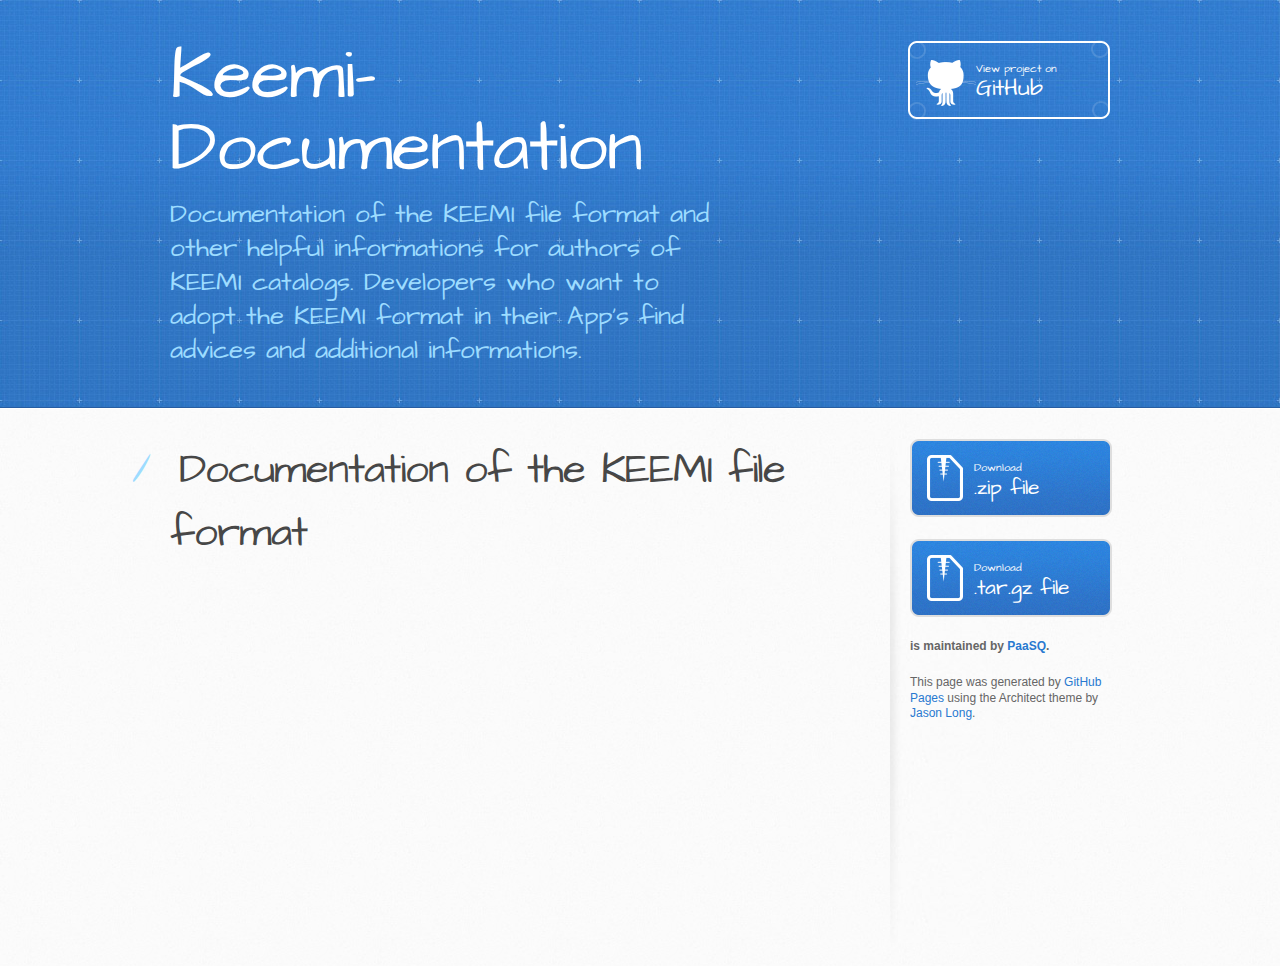
==== index.html @ ba47edac "Create gh-pages branch via GitHub" ====
<!DOCTYPE html>
<html>
  <head>
    <meta charset='utf-8'>
    <meta http-equiv="X-UA-Compatible" content="chrome=1">
    <meta name="viewport" content="width=device-width, initial-scale=1, maximum-scale=1">
    <link href='https://fonts.googleapis.com/css?family=Architects+Daughter' rel='stylesheet' type='text/css'>
    <link rel="stylesheet" type="text/css" href="stylesheets/stylesheet.css" media="screen" />
    <link rel="stylesheet" type="text/css" href="stylesheets/pygment_trac.css" media="screen" />
    <link rel="stylesheet" type="text/css" href="stylesheets/print.css" media="print" />

    <!--[if lt IE 9]>
    <script src="//html5shiv.googlecode.com/svn/trunk/html5.js"></script>
    <![endif]-->

    <title>Keemi-Documentation by PaaSQ</title>
  </head>

  <body>
    <header>
      <div class="inner">
        <h1>Keemi-Documentation</h1>
        <h2>Documentation of the KEEMI file format  and other helpful informations for authors of KEEMI catalogs. Developers who want to adopt the KEEMI format in their App&#39;s find advices and additional informations.  </h2>
        <a href="https://github.com/PaaSQ/KeemiDocumentation" class="button"><small>View project on</small>GitHub</a>
      </div>
    </header>

    <div id="content-wrapper">
      <div class="inner clearfix">
        <section id="main-content">
          <h1>
<a name="documentation-of-the-keemi-file-format" class="anchor" href="#documentation-of-the-keemi-file-format"><span class="octicon octicon-link"></span></a>Documentation of the KEEMI file format</h1>
        </section>

        <aside id="sidebar">
          <a href="https://github.com/PaaSQ/KeemiDocumentation/zipball/master" class="button">
            <small>Download</small>
            .zip file
          </a>
          <a href="https://github.com/PaaSQ/KeemiDocumentation/tarball/master" class="button">
            <small>Download</small>
            .tar.gz file
          </a>

          <p class="repo-owner"><a href="https://github.com/PaaSQ/KeemiDocumentation"></a> is maintained by <a href="https://github.com/PaaSQ">PaaSQ</a>.</p>

          <p>This page was generated by <a href="https://pages.github.com">GitHub Pages</a> using the Architect theme by <a href="https://twitter.com/jasonlong">Jason Long</a>.</p>
        </aside>
      </div>
    </div>

  
  </body>
</html>
---- stylesheets/stylesheet.css ----
/* http://meyerweb.com/eric/tools/css/reset/ 
   v2.0 | 20110126
   License: none (public domain)
*/
html, body, div, span, applet, object, iframe,
h1, h2, h3, h4, h5, h6, p, blockquote, pre,
a, abbr, acronym, address, big, cite, code,
del, dfn, em, img, ins, kbd, q, s, samp,
small, strike, strong, sub, sup, tt, var,
b, u, i, center,
dl, dt, dd, ol, ul, li,
fieldset, form, label, legend,
table, caption, tbody, tfoot, thead, tr, th, td,
article, aside, canvas, details, embed, 
figure, figcaption, footer, header, hgroup, 
menu, nav, output, ruby, section, summary,
time, mark, audio, video {
	margin: 0;
	padding: 0;
	border: 0;
	font-size: 100%;
	font: inherit;
	vertical-align: baseline;
}
/* HTML5 display-role reset for older browsers */
article, aside, details, figcaption, figure, 
footer, header, hgroup, menu, nav, section {
	display: block;
}
body {
	line-height: 1;
}
ol, ul {
	list-style: none;
}
blockquote, q {
	quotes: none;
}
blockquote:before, blockquote:after,
q:before, q:after {
	content: '';
	content: none;
}
table {
	border-collapse: collapse;
	border-spacing: 0;
}

/* LAYOUT STYLES */
body {
  font-size: 15px;
  line-height: 1.5; 
  background: #fafafa url(../images/body-bg.jpg) 0 0 repeat;
  font-family: 'Helvetica Neue', Helvetica, Arial, serif;
  font-weight: 400;
  color: #666;
}

a {
  color: #2879d0;
}
a:hover {
  color: #2268b2;
}

header {
  padding-top: 40px;
  padding-bottom: 40px;
  font-family: 'Architects Daughter', 'Helvetica Neue', Helvetica, Arial, serif; 
  background: #2e7bcf url(../images/header-bg.jpg) 0 0 repeat-x;
  border-bottom: solid 1px #275da1;
}

header h1 {
  letter-spacing: -1px;
  font-size: 72px;
  color: #fff;
  line-height: 1;
  margin-bottom: 0.2em;
  width: 540px;
}

header h2 {
  font-size: 26px;
  color: #9ddcff;
  font-weight: normal;
  line-height: 1.3;
  width: 540px;
  letter-spacing: 0;
}

.inner {
  position: relative;
  width: 940px;
  margin: 0 auto;
}

#content-wrapper {
  border-top: solid 1px #fff;
  padding-top: 30px;
}

#main-content {
  width: 690px;
  float: left;
}

#main-content img {
  max-width: 100%;
}

aside#sidebar {
  width: 200px;
  padding-left: 20px;
  min-height: 504px;
  float: right;
  background: transparent url(../images/sidebar-bg.jpg) 0 0 no-repeat;
  font-size: 12px;
  line-height: 1.3;
}

aside#sidebar p.repo-owner,
aside#sidebar p.repo-owner a {
  font-weight: bold;
}

#downloads {
  margin-bottom: 40px;
}

a.button {
  width: 134px;
  height: 58px;
  line-height: 1.2;
  font-size: 23px;
  color: #fff;
  padding-left: 68px;
  padding-top: 22px;
  font-family: 'Architects Daughter', 'Helvetica Neue', Helvetica, Arial, serif; 
}
a.button small {
  display: block;
  font-size: 11px;
}
header a.button {
  position: absolute;
  right: 0;
  top: 0;
  background: transparent url(../images/github-button.png) 0 0 no-repeat;
}
aside a.button {
  width: 138px;
  padding-left: 64px;
  display: block;
  background: transparent url(../images/download-button.png) 0 0 no-repeat;
  margin-bottom: 20px;
  font-size: 21px;
}

code, pre {
  font-family: Monaco, "Bitstream Vera Sans Mono", "Lucida Console", Terminal, monospace;
  color: #222;
  margin-bottom: 30px;
  font-size: 13px;
}

code {
  background-color: #f2f8fc;
  border: solid 1px #dbe7f3;
  padding: 0 3px;
}

pre {
  padding: 20px;
  background: #fff;
  text-shadow: none;
  overflow: auto;
  border: solid 1px #f2f2f2;
}
pre code {
  color: #2879d0;
  background-color: #fff;
  border: none;
  padding: 0;
}

ul, ol, dl {
  margin-bottom: 20px;
}


/* COMMON STYLES */

hr {
  height: 1px;
  line-height: 1px;
  margin-top: 1em;
  padding-bottom: 1em;
  border: none;
  background: transparent url('../images/hr.png') 0 0 no-repeat;
}

table {
  width: 100%;
  border: 1px solid #ebebeb;
}

th {
  font-weight: 500;
}

td {
  border: 1px solid #ebebeb;
  text-align: center; 
  font-weight: 300;
}

form {
  background: #f2f2f2;
  padding: 20px;
  
}


/* GENERAL ELEMENT TYPE STYLES */

#main-content h1 {
  font-family: 'Architects Daughter', 'Helvetica Neue', Helvetica, Arial, serif; 
  font-size: 2.8em;
  letter-spacing: -1px;
  color: #474747;
} 

#main-content h1:before {
  content: "/";
  color: #9ddcff;
  padding-right: 0.3em;
  margin-left: -0.9em;
}

#main-content h2 {
  font-family: 'Architects Daughter', 'Helvetica Neue', Helvetica, Arial, serif; 
  font-size: 22px;
  font-weight: bold;
  margin-bottom: 8px;
  color: #474747;
} 
#main-content h2:before {
  content: "//";
  color: #9ddcff;
  padding-right: 0.3em;
  margin-left: -1.5em;
}

#main-content h3 {
  font-family: 'Architects Daughter', 'Helvetica Neue', Helvetica, Arial, serif; 
  font-size: 18px;
  font-weight: bold;
  margin-top: 24px;
  margin-bottom: 8px;
  color: #474747;
} 
 
#main-content h3:before {
  content: "///";
  color: #9ddcff;
  padding-right: 0.3em;
  margin-left: -2em;
}

#main-content h4 {
  font-family: 'Architects Daughter', 'Helvetica Neue', Helvetica, Arial, serif; 
  font-size: 15px;
  font-weight: bold;
  color: #474747;
} 

h4:before {
  content: "////";
  color: #9ddcff;
  padding-right: 0.3em;
  margin-left: -2.8em;
}

#main-content h5 {
  font-family: 'Architects Daughter', 'Helvetica Neue', Helvetica, Arial, serif; 
  font-size: 14px;
  color: #474747;
} 
h5:before {
  content: "/////";
  color: #9ddcff;
  padding-right: 0.3em;
  margin-left: -3.2em;
}

#main-content h6 {
  font-family: 'Architects Daughter', 'Helvetica Neue', Helvetica, Arial, serif; 
  font-size: .8em;
  color: #474747;
} 
h6:before {
  content: "//////";
  color: #9ddcff;
  padding-right: 0.3em;
  margin-left: -3.7em;
}

p {
  margin-bottom: 20px;
}
 
a {
  text-decoration: none;
}

p a {
  font-weight: 400;
}

blockquote {
  font-size: 1.6em;
  border-left: 10px solid #e9e9e9;
  margin-bottom: 20px;
  padding: 0 0 0 30px;
}

ul {
  list-style: disc inside;
  padding-left: 20px;
}

ol {
  list-style: decimal inside;
  padding-left: 3px;
}

dl dd {
  font-style: italic;
  font-weight: 100;
}

footer {
  background: transparent url('../images/hr.png') 0 0 no-repeat;
  margin-top: 40px;
  padding-top: 20px;
  padding-bottom: 30px;
  font-size: 13px;
  color: #aaa;
}

footer a {
  color: #666;
}
footer a:hover {
  color: #444;
}

/* MISC */
.clearfix:after {
  clear: both;
  content: '.';
  display: block;
  visibility: hidden;
  height: 0;
}

.clearfix {display: inline-block;}
* html .clearfix {height: 1%;}
.clearfix {display: block;}

/* #Media Queries
================================================== */

/* Smaller than standard 960 (devices and browsers) */
@media only screen and (max-width: 959px) {}

/* Tablet Portrait size to standard 960 (devices and browsers) */
@media only screen and (min-width: 768px) and (max-width: 959px) {
  .inner {
    width: 740px;
  }
  header h1, header h2 {
    width: 340px;
  }
  header h1 {
    font-size: 60px;
  }
  header h2 {
    font-size: 30px;
  }
  #main-content {
    width: 490px;
  }
  #main-content h1:before,
  #main-content h2:before,
  #main-content h3:before,
  #main-content h4:before,
  #main-content h5:before,
  #main-content h6:before {
    content: none;
    padding-right: 0;
    margin-left: 0;
  }
}

/* All Mobile Sizes (devices and browser) */
@media only screen and (max-width: 767px) {
  .inner {
    width: 93%;
  }
  header {
    padding: 20px 0;
  }
  header .inner {
    position: relative;
  }
  header h1, header h2 {
    width: 100%;
  }
  header h1 {
    font-size: 48px;
  }
  header h2 {
    font-size: 24px;
  }
  header a.button {
    background-image: none;
    width: auto;
    height: auto;
    display: inline-block;
    margin-top: 15px;
    padding: 5px 10px;
    position: relative;
    text-align: center;
    font-size: 13px;
    line-height: 1;
    background-color: #9ddcff;
    color: #2879d0;
    -moz-border-radius: 5px;
    -webkit-border-radius: 5px;                     
    border-radius: 5px;    
  }
  header a.button small {
    font-size: 13px;
    display: inline;
  }
  #main-content,
  aside#sidebar {
    float: none;
    width: 100% ! important;
  }
  aside#sidebar {
    background-image: none;
    margin-top: 20px;
    border-top: solid 1px #ddd;
    padding: 20px 0;
    min-height: 0;
  }
  aside#sidebar a.button {
    display: none;
  }
  #main-content h1:before,
  #main-content h2:before,
  #main-content h3:before,
  #main-content h4:before,
  #main-content h5:before,
  #main-content h6:before {
    content: none;
    padding-right: 0;
    margin-left: 0;
  }
}

/* Mobile Landscape Size to Tablet Portrait (devices and browsers) */
@media only screen and (min-width: 480px) and (max-width: 767px) {}

/* Mobile Portrait Size to Mobile Landscape Size (devices and browsers) */
@media only screen and (max-width: 479px) {}
---- stylesheets/pygment_trac.css ----
.highlight  { background: #ffffff; }
.highlight .c { color: #999988; font-style: italic } /* Comment */
.highlight .err { color: #a61717; background-color: #e3d2d2 } /* Error */
.highlight .k { font-weight: bold } /* Keyword */
.highlight .o { font-weight: bold } /* Operator */
.highlight .cm { color: #999988; font-style: italic } /* Comment.Multiline */
.highlight .cp { color: #999999; font-weight: bold } /* Comment.Preproc */
.highlight .c1 { color: #999988; font-style: italic } /* Comment.Single */
.highlight .cs { color: #999999; font-weight: bold; font-style: italic } /* Comment.Special */
.highlight .gd { color: #000000; background-color: #ffdddd } /* Generic.Deleted */
.highlight .gd .x { color: #000000; background-color: #ffaaaa } /* Generic.Deleted.Specific */
.highlight .ge { font-style: italic } /* Generic.Emph */
.highlight .gr { color: #aa0000 } /* Generic.Error */
.highlight .gh { color: #999999 } /* Generic.Heading */
.highlight .gi { color: #000000; background-color: #ddffdd } /* Generic.Inserted */
.highlight .gi .x { color: #000000; background-color: #aaffaa } /* Generic.Inserted.Specific */
.highlight .go { color: #888888 } /* Generic.Output */
.highlight .gp { color: #555555 } /* Generic.Prompt */
.highlight .gs { font-weight: bold } /* Generic.Strong */
.highlight .gu { color: #800080; font-weight: bold; } /* Generic.Subheading */
.highlight .gt { color: #aa0000 } /* Generic.Traceback */
.highlight .kc { font-weight: bold } /* Keyword.Constant */
.highlight .kd { font-weight: bold } /* Keyword.Declaration */
.highlight .kn { font-weight: bold } /* Keyword.Namespace */
.highlight .kp { font-weight: bold } /* Keyword.Pseudo */
.highlight .kr { font-weight: bold } /* Keyword.Reserved */
.highlight .kt { color: #445588; font-weight: bold } /* Keyword.Type */
.highlight .m { color: #009999 } /* Literal.Number */
.highlight .s { color: #d14 } /* Literal.String */
.highlight .na { color: #008080 } /* Name.Attribute */
.highlight .nb { color: #0086B3 } /* Name.Builtin */
.highlight .nc { color: #445588; font-weight: bold } /* Name.Class */
.highlight .no { color: #008080 } /* Name.Constant */
.highlight .ni { color: #800080 } /* Name.Entity */
.highlight .ne { color: #990000; font-weight: bold } /* Name.Exception */
.highlight .nf { color: #990000; font-weight: bold } /* Name.Function */
.highlight .nn { color: #555555 } /* Name.Namespace */
.highlight .nt { color: #000080 } /* Name.Tag */
.highlight .nv { color: #008080 } /* Name.Variable */
.highlight .ow { font-weight: bold } /* Operator.Word */
.highlight .w { color: #bbbbbb } /* Text.Whitespace */
.highlight .mf { color: #009999 } /* Literal.Number.Float */
.highlight .mh { color: #009999 } /* Literal.Number.Hex */
.highlight .mi { color: #009999 } /* Literal.Number.Integer */
.highlight .mo { color: #009999 } /* Literal.Number.Oct */
.highlight .sb { color: #d14 } /* Literal.String.Backtick */
.highlight .sc { color: #d14 } /* Literal.String.Char */
.highlight .sd { color: #d14 } /* Literal.String.Doc */
.highlight .s2 { color: #d14 } /* Literal.String.Double */
.highlight .se { color: #d14 } /* Literal.String.Escape */
.highlight .sh { color: #d14 } /* Literal.String.Heredoc */
.highlight .si { color: #d14 } /* Literal.String.Interpol */
.highlight .sx { color: #d14 } /* Literal.String.Other */
.highlight .sr { color: #009926 } /* Literal.String.Regex */
.highlight .s1 { color: #d14 } /* Literal.String.Single */
.highlight .ss { color: #990073 } /* Literal.String.Symbol */
.highlight .bp { color: #999999 } /* Name.Builtin.Pseudo */
.highlight .vc { color: #008080 } /* Name.Variable.Class */
.highlight .vg { color: #008080 } /* Name.Variable.Global */
.highlight .vi { color: #008080 } /* Name.Variable.Instance */
.highlight .il { color: #009999 } /* Literal.Number.Integer.Long */

.type-csharp .highlight .k { color: #0000FF }
.type-csharp .highlight .kt { color: #0000FF }
.type-csharp .highlight .nf { color: #000000; font-weight: normal }
.type-csharp .highlight .nc { color: #2B91AF }
.type-csharp .highlight .nn { color: #000000 }
.type-csharp .highlight .s { color: #A31515 }
.type-csharp .highlight .sc { color: #A31515 }
---- stylesheets/print.css ----
html, body, div, span, applet, object, iframe,
h1, h2, h3, h4, h5, h6, p, blockquote, pre,
a, abbr, acronym, address, big, cite, code,
del, dfn, em, img, ins, kbd, q, s, samp,
small, strike, strong, sub, sup, tt, var,
b, u, i, center,
dl, dt, dd, ol, ul, li,
fieldset, form, label, legend,
table, caption, tbody, tfoot, thead, tr, th, td,
article, aside, canvas, details, embed, 
figure, figcaption, footer, header, hgroup, 
menu, nav, output, ruby, section, summary,
time, mark, audio, video {
  margin: 0;
  padding: 0;
  border: 0;
  font-size: 100%;
  font: inherit;
  vertical-align: baseline;
}
/* HTML5 display-role reset for older browsers */
article, aside, details, figcaption, figure, 
footer, header, hgroup, menu, nav, section {
  display: block;
}
body {
  line-height: 1;
}
ol, ul {
  list-style: none;
}
blockquote, q {
  quotes: none;
}
blockquote:before, blockquote:after,
q:before, q:after {
  content: '';
  content: none;
}
table {
  border-collapse: collapse;
  border-spacing: 0;
}
body {
  font-size: 13px;
  line-height: 1.5; 
  font-family: 'Helvetica Neue', Helvetica, Arial, serif;
  color: #000;
}

a {
  color: #d5000d;
  font-weight: bold;
}

header {
  padding-top: 35px;
  padding-bottom: 10px;
}

header h1 {
  font-weight: bold;
  letter-spacing: -1px;
  font-size: 48px;
  color: #303030;
  line-height: 1.2;
}

header h2 {
  letter-spacing: -1px;
  font-size: 24px;
  color: #aaa;
  font-weight: normal;
  line-height: 1.3;
}
#downloads {
  display: none;
}
#main_content {
  padding-top: 20px;
}

code, pre {
  font-family: Monaco, "Bitstream Vera Sans Mono", "Lucida Console", Terminal;
  color: #222;
  margin-bottom: 30px;
  font-size: 12px;
}

code {
  padding: 0 3px;
}

pre {
  border: solid 1px #ddd;
  padding: 20px;
  overflow: auto;
}
pre code {
  padding: 0;
}

ul, ol, dl {
  margin-bottom: 20px;
}


/* COMMON STYLES */

table {
  width: 100%;
  border: 1px solid #ebebeb;
}

th {
  font-weight: 500;
}

td {
  border: 1px solid #ebebeb;
  text-align: center; 
  font-weight: 300;
}

form {
  background: #f2f2f2;
  padding: 20px;
  
}


/* GENERAL ELEMENT TYPE STYLES */

h1 {
  font-size: 2.8em;
} 

h2 {
  font-size: 22px;
  font-weight: bold;
  color: #303030;
  margin-bottom: 8px;
} 

h3 {
  color: #d5000d;
  font-size: 18px;
  font-weight: bold;
  margin-bottom: 8px;
} 
 
h4 {
  font-size: 16px;
  color: #303030;
  font-weight: bold;
} 

h5 {
  font-size: 1em;
  color: #303030;
} 

h6 {
  font-size: .8em;
  color: #303030;
} 

p {
  font-weight: 300;
  margin-bottom: 20px;
}
 
a {
  text-decoration: none;
}

p a {
  font-weight: 400;
}

blockquote {
  font-size: 1.6em;
  border-left: 10px solid #e9e9e9;
  margin-bottom: 20px;
  padding: 0 0 0 30px;
}

ul li {
  list-style: disc inside;
  padding-left: 20px;
}

ol li {
  list-style: decimal inside;
  padding-left: 3px;
}

dl dd {
  font-style: italic;
  font-weight: 100;
}

footer {
  margin-top: 40px;
  padding-top: 20px;
  padding-bottom: 30px;
  font-size: 13px;
  color: #aaa;
}

footer a {
  color: #666;
}

/* MISC */
.clearfix:after {
  clear: both;
  content: '.';
  display: block;
  visibility: hidden;
  height: 0;
}

.clearfix {display: inline-block;}
* html .clearfix {height: 1%;}
.clearfix {display: block;}
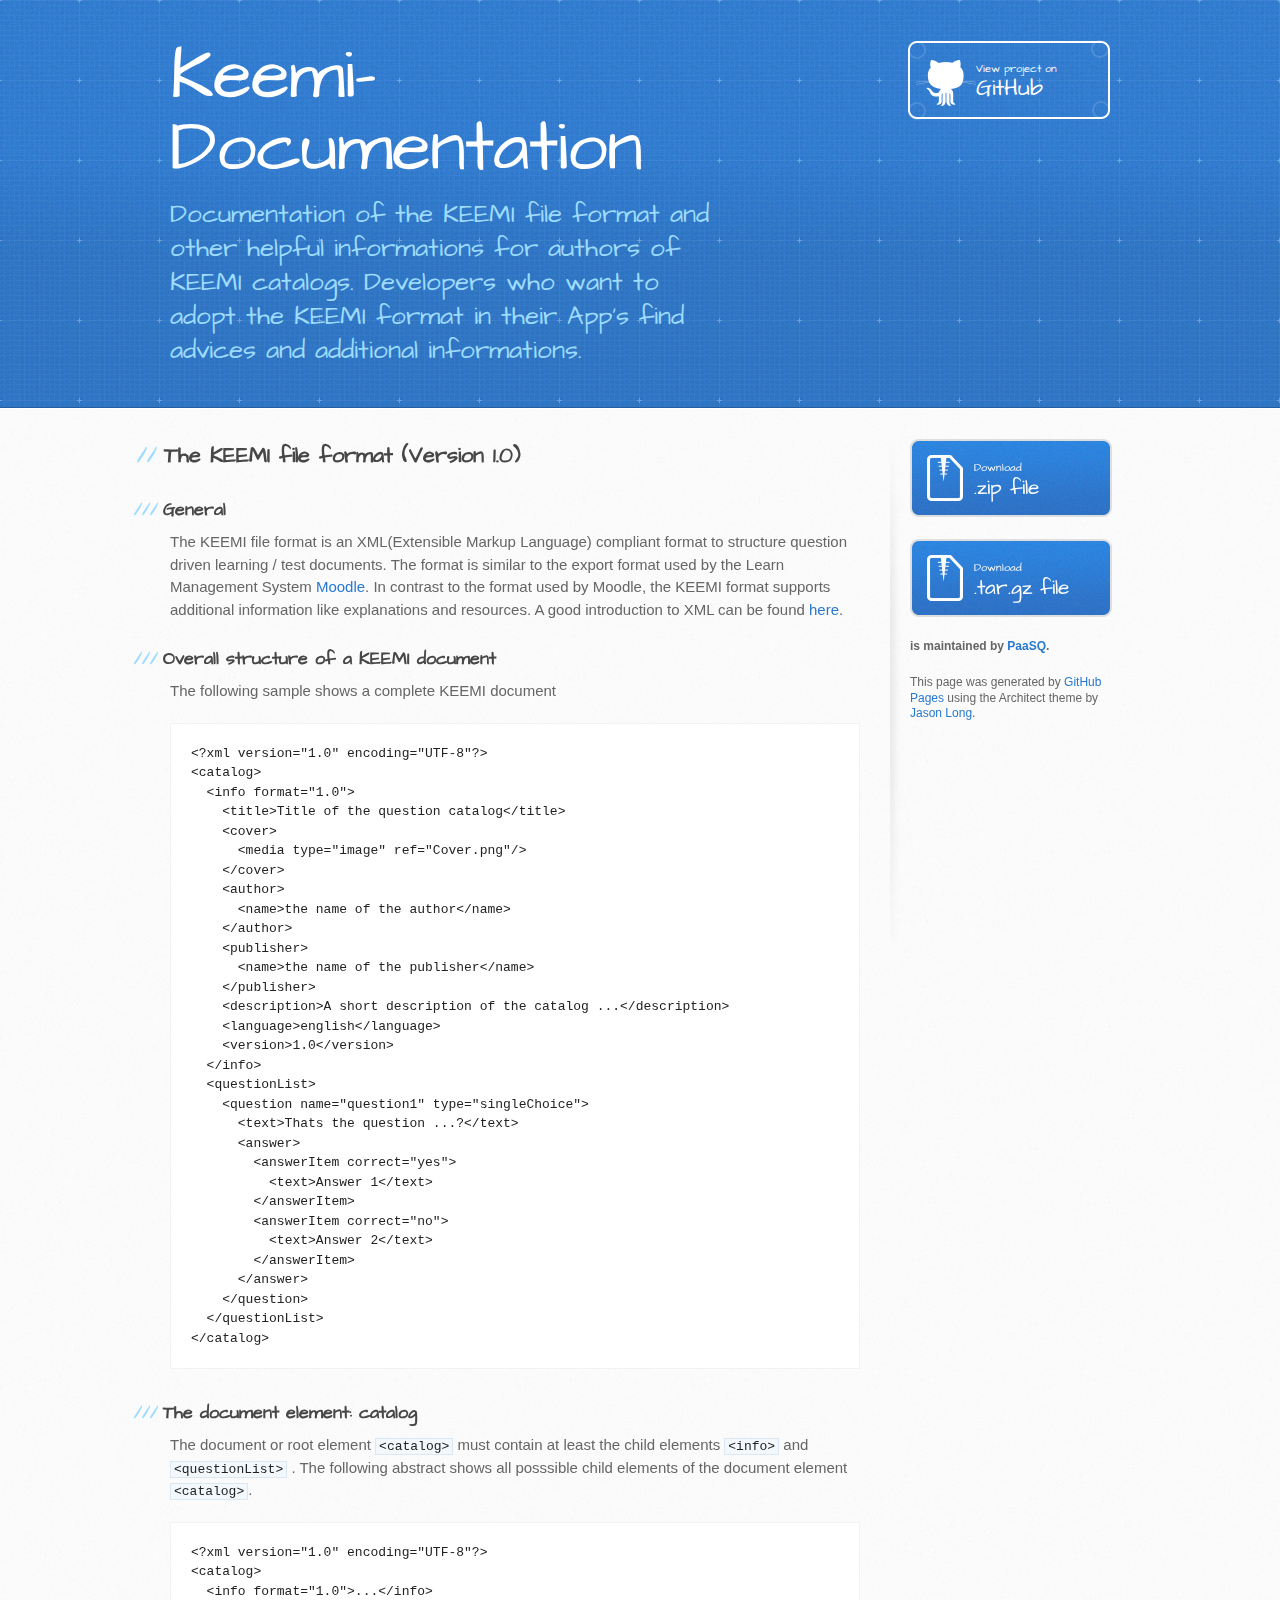
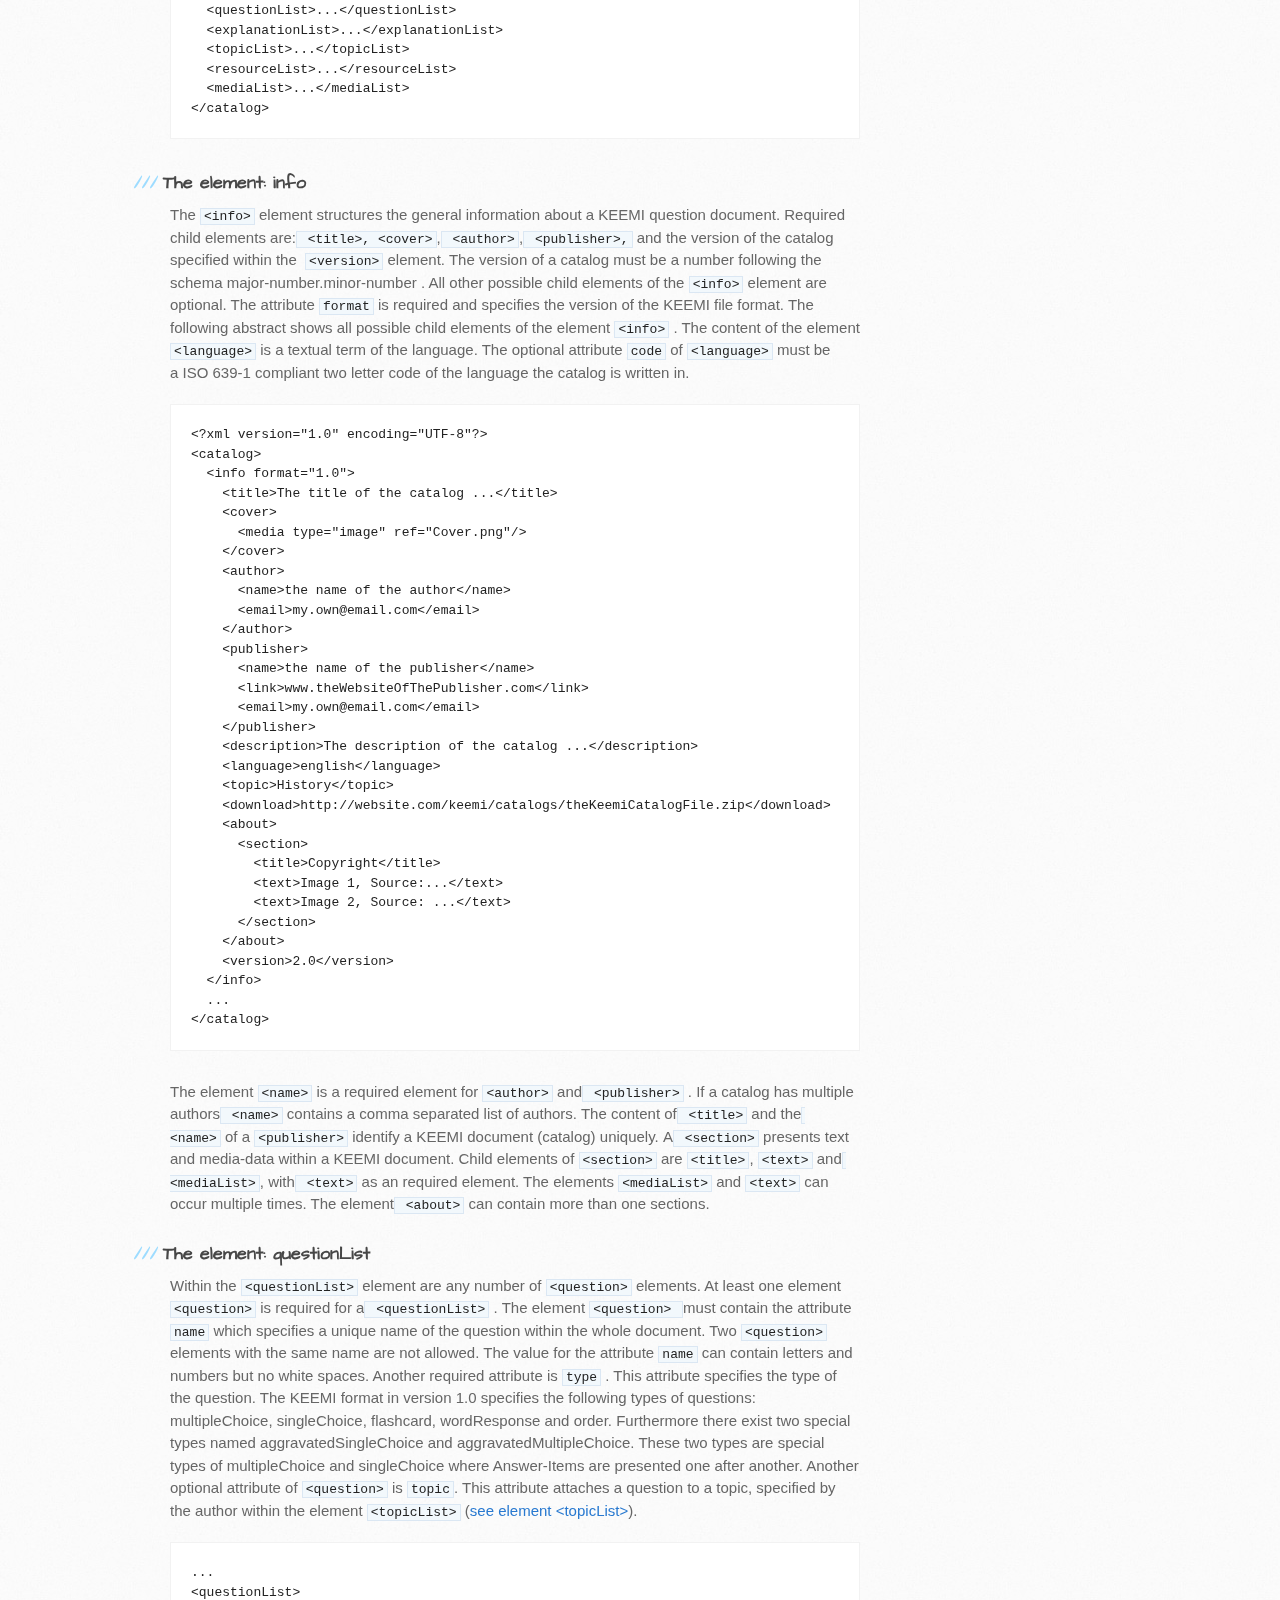
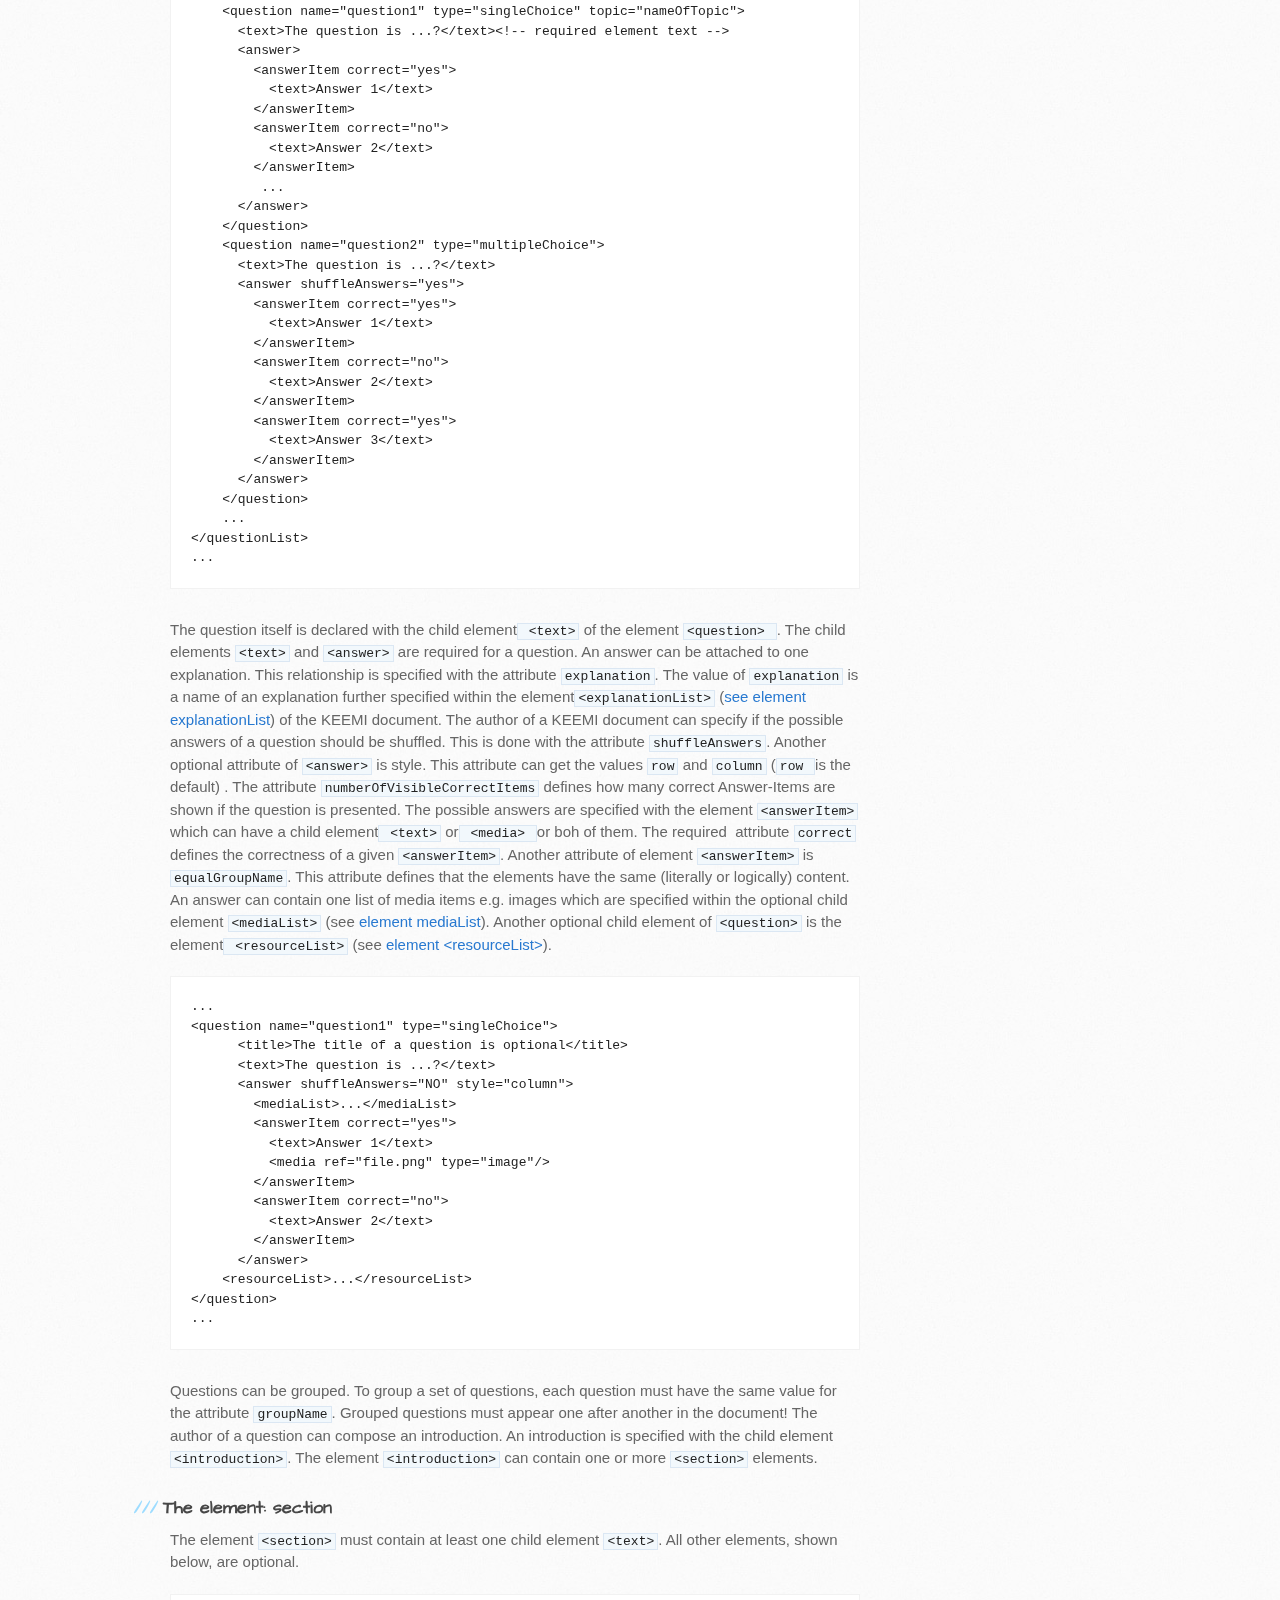
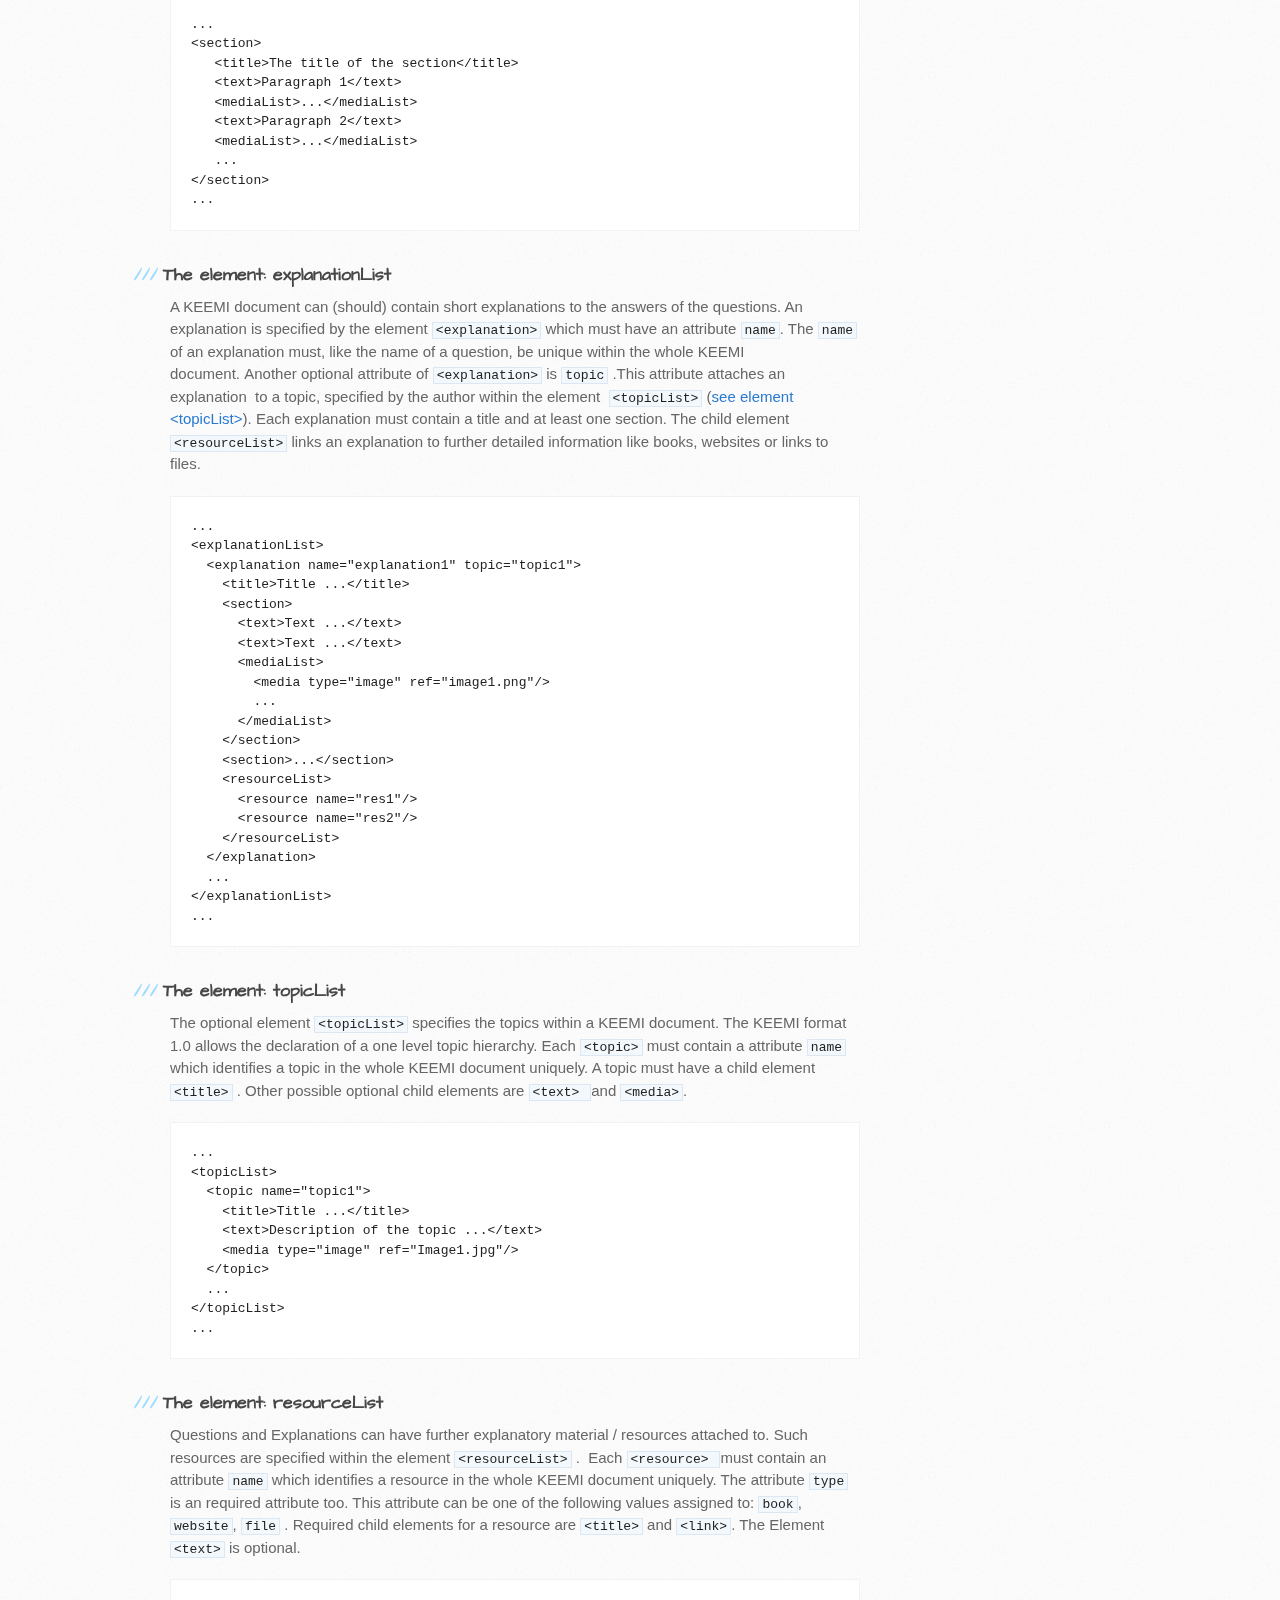
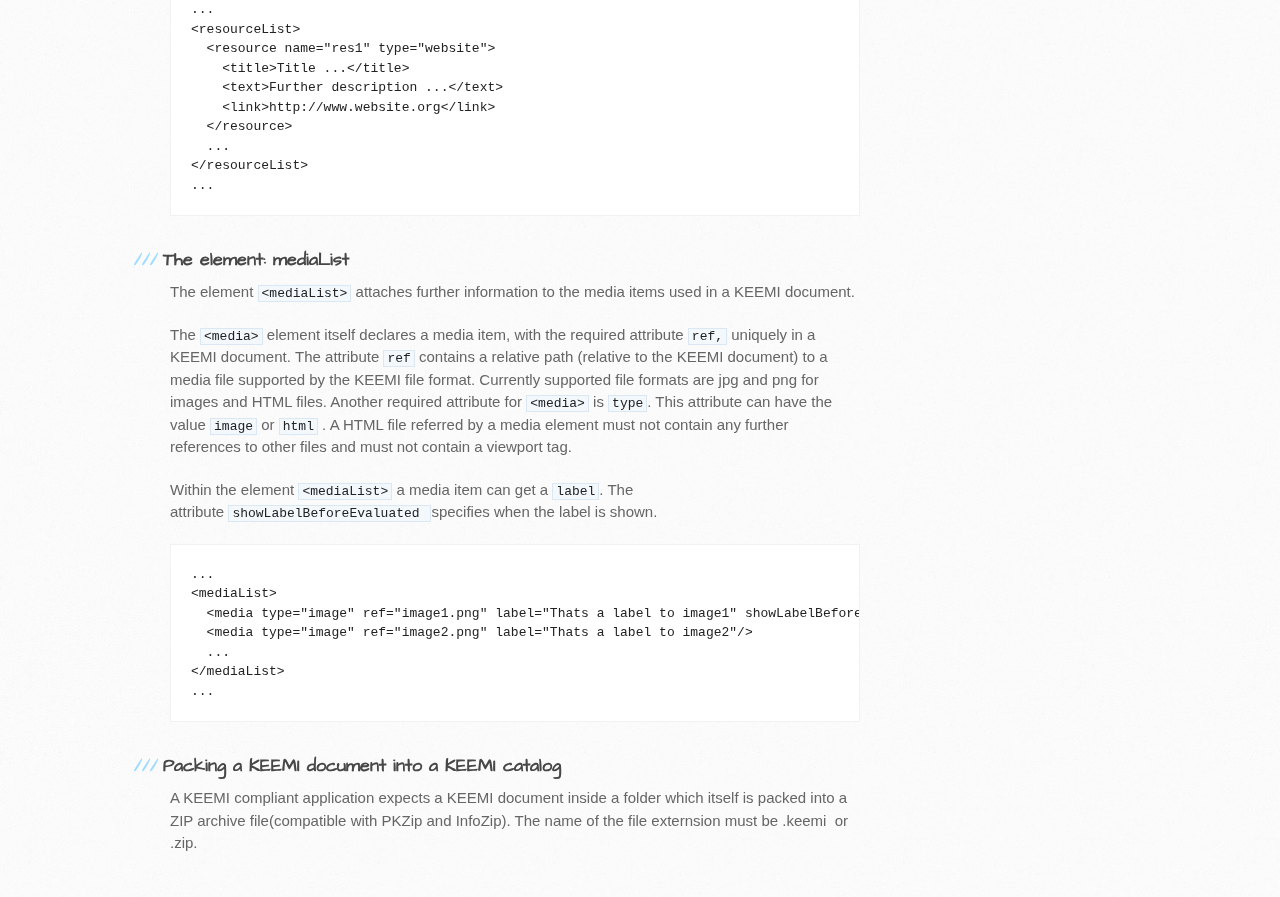
==== commit 00fb77f9: "Moved the documentation from KeemiDoc.html into index.html" ====
--- a/index.html
+++ b/index.html
@@ -28,16 +28,241 @@
     <div id="content-wrapper">
       <div class="inner clearfix">
         <section id="main-content">
-          <h1>
-<a name="documentation-of-the-keemi-file-format" class="anchor" href="#documentation-of-the-keemi-file-format"><span class="octicon octicon-link"></span></a>Documentation of the KEEMI file format</h1>
+          <h2>The KEEMI file format (Version 1.0)</h2>
+          <h3>General</h3>
+          <p>The KEEMI file format is an XML(Extensible Markup Language) compliant format to structure question driven learning / test documents. The format is similar to the export format used by the Learn Management System&nbsp;<a
+            href="http://moodle.org" target="_blank"
+            >Moodle</a>. In contrast to the format used by Moodle, the KEEMI format supports additional information like explanations and resources. A good introduction to XML can be found <a
+              href="http://www.w3schools.com/xml/">here</a>.</p>
+          <h3>Overall structure of a KEEMI document</h3>
+          <p><a name="keemiXmlCatalog"></a>The following sample shows a complete KEEMI document</p>
+          <pre>&lt;?xml version="1.0" encoding="UTF-8"?&gt;
+&lt;catalog&gt;
+  &lt;info format="1.0"&gt;
+    &lt;title&gt;Title of the question catalog&lt;/title&gt;
+    &lt;cover&gt;
+      &lt;media type="image" ref="Cover.png"/&gt;
+    &lt;/cover&gt;
+    &lt;author&gt;
+      &lt;name&gt;the name of the author&lt;/name&gt;
+    &lt;/author&gt;
+    &lt;publisher&gt;
+      &lt;name&gt;the name of the publisher&lt;/name&gt;
+    &lt;/publisher&gt;
+    &lt;description&gt;A short description of the catalog ...&lt;/description&gt;
+    &lt;language&gt;english&lt;/language&gt;
+    &lt;version&gt;1.0&lt;/version&gt;
+  &lt;/info&gt;
+  &lt;questionList&gt;
+    &lt;question name="question1" type="singleChoice"&gt;
+      &lt;text&gt;Thats the question ...?&lt;/text&gt;
+      &lt;answer&gt;
+	&lt;answerItem correct="yes"&gt;
+	  &lt;text&gt;Answer 1&lt;/text&gt;
+	&lt;/answerItem&gt;
+	&lt;answerItem correct="no"&gt;
+	  &lt;text&gt;Answer 2&lt;/text&gt;
+	&lt;/answerItem&gt;
+      &lt;/answer&gt;
+    &lt;/question&gt;
+  &lt;/questionList&gt;
+&lt;/catalog&gt;
+</pre>
+          <h3>The document element: catalog</h3>
+          <p>The document or root element <code>&lt;catalog&gt;</code> must contain at least the child elements&nbsp;<code>&lt;info&gt;</code> and <code>&lt;questionList&gt;</code> . The following abstract shows all posssible child elements of the document element <code>&lt;catalog&gt;</code>.</p>
+          <pre>&lt;?xml version="1.0" encoding="UTF-8"?&gt;
+&lt;catalog&gt;
+  &lt;info format="1.0"&gt;...&lt;/info&gt;
+  &lt;questionList&gt;...&lt;/questionList&gt;
+  &lt;explanationList&gt;...&lt;/explanationList&gt;
+  &lt;topicList&gt;...&lt;/topicList&gt;
+  &lt;resourceList&gt;...&lt;/resourceList&gt;
+  &lt;mediaList&gt;...&lt;/mediaList&gt;
+&lt;/catalog&gt;</pre>
+          <h3>The element: info</h3>
+          <p>The <code>&lt;info&gt;</code> element structures the general information about a KEEMI question document. Required child elements are:<code> &lt;title&gt;, &lt;cover&gt;</code>,<code> &lt;author&gt;</code>,<code> &lt;publisher&gt;,</code>&nbsp;and the version of the catalog specified within the &nbsp;<code>&lt;version&gt;</code> element. The version of a catalog must be a number following the schema <em>major-number<strong>.</strong>minor-number</em> . All other possible child elements of the <code>&lt;info&gt;</code> element are optional. The attribute <code>format</code>&nbsp;is required and specifies the version of the KEEMI file format. The following abstract shows all possible child elements of the element <code>&lt;info&gt;</code> . The content of the element <code>&lt;language&gt;</code>&nbsp;is a textual term of the language. The optional attribute <code>code</code> of <code>&lt;language&gt;</code> must be a&nbsp;ISO 639-1 compliant two letter code of the language the catalog is written in.</p>
+          <pre>&lt;?xml version="1.0" encoding="UTF-8"?&gt;
+&lt;catalog&gt;
+  &lt;info format="1.0"&gt;
+    &lt;title&gt;The title of the catalog ...&lt;/title&gt;
+    &lt;cover&gt;
+      &lt;media type="image" ref="Cover.png"/&gt;
+    &lt;/cover&gt;
+    &lt;author&gt;
+      &lt;name&gt;the name of the author&lt;/name&gt;
+      &lt;email&gt;my.own@email.com&lt;/email&gt;
+    &lt;/author&gt;
+    &lt;publisher&gt;
+      &lt;name&gt;the name of the publisher&lt;/name&gt;
+      &lt;link&gt;www.theWebsiteOfThePublisher.com&lt;/link&gt;
+      &lt;email&gt;my.own@email.com&lt;/email&gt;
+    &lt;/publisher&gt;
+    &lt;description&gt;The description of the catalog ...&lt;/description&gt;
+    &lt;language&gt;english&lt;/language&gt;
+    &lt;topic&gt;History&lt;/topic&gt;
+    &lt;download&gt;http://website.com/keemi/catalogs/theKeemiCatalogFile.zip&lt;/download&gt;
+    &lt;about&gt;
+      &lt;section&gt;
+        &lt;title&gt;Copyright&lt;/title&gt;
+        &lt;text&gt;Image 1, Source:...&lt;/text&gt;
+        &lt;text&gt;Image 2, Source: ...&lt;/text&gt;
+      &lt;/section&gt;
+    &lt;/about&gt;
+    &lt;version&gt;2.0&lt;/version&gt;
+  &lt;/info&gt;
+  ...
+&lt;/catalog&gt;
+</pre>
+          <p>The element <code>&lt;name&gt;</code> is a required element for <code>&lt;author&gt;</code> and<code> &lt;publisher&gt;</code> . If a catalog has multiple authors<code> &lt;name&gt;</code> contains a comma separated list of authors. <strong>The content of<code> &lt;title&gt;</code> and the<code> &lt;name&gt;</code> of a <code>&lt;publisher&gt;</code>&nbsp;identify a KEEMI document (catalog)&nbsp;uniquely</strong>.&nbsp;A<code> &lt;section&gt;</code> presents text and media-data within a KEEMI document. Child elements of <code>&lt;section&gt;</code> are <code>&lt;title&gt;</code>, <code>&lt;text&gt;</code> and<code> &lt;mediaList&gt;</code>, with<code> &lt;text&gt;</code> as an required element. The elements <code>&lt;mediaList&gt;</code> and <code>&lt;text&gt;</code> can occur multiple times. The element<code> &lt;about&gt;</code> can contain more than one sections.</p>
+          <h3>The element: questionList</h3>
+          <p>Within the <code>&lt;questionList&gt;</code> element are any number of <code>&lt;question&gt;</code> elements. At least one element <code>&lt;question&gt;</code> is required for a<code> &lt;questionList&gt;</code> . The element <code>&lt;question&gt;
+          </code>must contain the attribute <code>name</code> which specifies a unique name of the question within the whole document. <strong>Two <code>&lt;question&gt;
+          </code>elements with the same name are not allowed</strong>. The value for the attribute <code>name</code> can contain letters and numbers but no white spaces. Another required attribute is <code>type</code> . This attribute specifies the type of the question. The KEEMI format in version 1.0 specifies the following types of questions: <em>multipleChoice</em>, <em>singleChoice</em>, <em>flashcard</em>, <em>wordResponse</em> and <em>order</em>. Furthermore there exist two special types named <em>aggravatedSingleChoice</em> and <em>aggravatedMultipleChoice</em>. These two types are special types of <em>multipleChoice</em> and <em>singleChoice</em> where Answer-Items are presented one after another. Another optional attribute of <code>&lt;question&gt;</code> is <code>topic</code>. This attribute attaches a question to a topic, specified by the author within the element <code>&lt;topicList&gt;</code> (<a
+            href="#topicList">see element &lt;topicList&gt;</a>).</p>
+          <pre>...
+&lt;questionList&gt;
+    &lt;question name="question1" type="singleChoice" topic="nameOfTopic"&gt;
+      &lt;text&gt;The question is ...?&lt;/text&gt;&lt;!-- required element text -->
+      &lt;answer&gt;
+	&lt;answerItem correct="yes"&gt;
+	  &lt;text&gt;Answer 1&lt;/text&gt;
+	&lt;/answerItem&gt;
+	&lt;answerItem correct="no"&gt;
+	  &lt;text&gt;Answer 2&lt;/text&gt;
+	&lt;/answerItem&gt;
+         ...
+      &lt;/answer&gt;
+    &lt;/question&gt;
+    &lt;question name="question2" type="multipleChoice"&gt;
+      &lt;text&gt;The question is ...?&lt;/text&gt;
+      &lt;answer shuffleAnswers="yes"&gt;
+	&lt;answerItem correct="yes"&gt;
+	  &lt;text&gt;Answer 1&lt;/text&gt;
+	&lt;/answerItem&gt;
+	&lt;answerItem correct="no"&gt;
+	  &lt;text&gt;Answer 2&lt;/text&gt;
+	&lt;/answerItem&gt;
+	&lt;answerItem correct="yes"&gt;
+	  &lt;text&gt;Answer 3&lt;/text&gt;
+	&lt;/answerItem&gt;
+      &lt;/answer&gt;
+    &lt;/question&gt;
+    ...
+&lt;/questionList&gt;
+...
+</pre>
+          <p>The question itself is&nbsp;declared with the child element<code> &lt;text&gt;</code> of the element <code>&lt;question&gt;
+          </code>. The child elements <code>&lt;text&gt;</code> and <code>&lt;answer&gt;</code> are required for a question. An answer can be attached to one explanation. This relationship is specified with the attribute <code>explanation</code>. The value of <code>explanation</code> is a name of an explanation further specified within the element<code>&lt;explanationList&gt;</code>&nbsp;(<a
+            href="#explanationList"
+            >see element explanationList</a>) of the KEEMI document. The author of a KEEMI document can specify if the possible answers of a question should be shuffled. This is done with the attribute <code>shuffleAnswers</code>. Another optional attribute of <code>&lt;answer&gt;</code> is style. This attribute can get the values <code>row</code> and <code>column</code> (<code>row </code>is the default) . The attribute <code>numberOfVisibleCorrectItems</code> defines how many correct Answer-Items are shown if the question is presented. The possible answers are specified with the element <code>&lt;answerItem&gt;</code> which can have a child element<code>&nbsp;&lt;text&gt;</code>&nbsp;or<code> &lt;media&gt;
+            </code>or boh of them.&nbsp;The required &nbsp;attribute <code>correct</code> defines the&nbsp;correctness of a given <code>&lt;answerItem&gt;</code>. Another attribute of element <code>&lt;answerItem&gt;</code> is <code>equalGroupName</code>. This attribute defines that the elements have the same (literally or logically) content. An answer can contain one list of media items e.g. images which are specified within the optional child element <code>&lt;mediaList&gt;</code> (see <a
+              href="#mediaList"
+              >element mediaList</a>). Another optional child element of <code>&lt;question&gt;</code> is the element<code> &lt;resourceList&gt;</code> (see <a
+                href="#resourceList">element &lt;resourceList&gt;</a>).</p>
+          <pre>...
+&lt;question name="question1" type="singleChoice"&gt;
+      &lt;title&gt;The title of a question is optional&lt;/title&gt;
+      &lt;text&gt;The question is ...?&lt;/text&gt;
+      &lt;answer shuffleAnswers="NO" style="column"&gt;
+	&lt;mediaList&gt;...&lt;/mediaList&gt;
+	&lt;answerItem correct="yes"&gt;
+	  &lt;text&gt;Answer 1&lt;/text&gt;
+	  &lt;media ref="file.png" type="image"/&gt;
+	&lt;/answerItem&gt;
+	&lt;answerItem correct="no"&gt;
+	  &lt;text&gt;Answer 2&lt;/text&gt;
+	&lt;/answerItem&gt;
+      &lt;/answer&gt;
+&nbsp; &nbsp; &lt;resourceList&gt;...&lt;/resourceList&gt;
+&lt;/question&gt;
+...</pre>
+          <p>Questions can be grouped. To group a set of questions, each question must have the same value for the attribute <code>groupName</code>. <strong>Grouped questions must appear one after another in the document!</strong> The author of a question can compose an introduction. An introduction is specified with the child element <code>&lt;introduction&gt;</code>. The element <code>&lt;introduction&gt;</code> can contain one or more <code>&lt;section&gt;</code> elements.</p>
+          <h3><a name="section"></a>The element: section</h3>
+          <p>The element <code>&lt;section&gt;</code> must contain at least one child element <code>&lt;text&gt;</code>. All other elements, shown below, are optional.</p>
+          <pre>...
+&lt;section&gt;
+   &lt;title&gt;The title of the section&lt;/title&gt;
+   &lt;text&gt;Paragraph 1&lt;/text&gt;
+   &lt;mediaList&gt;...&lt;/mediaList&gt;
+   &lt;text&gt;Paragraph 2&lt;/text&gt;
+   &lt;mediaList&gt;...&lt;/mediaList&gt;
+   ...
+&lt;/section&gt;
+...</pre>  
+          <h3><a name="explanationList"></a>The element: explanationList</h3>
+          <p>A KEEMI document can (should) contain short explanations to the answers of the questions. An explanation is specified by the element <code>&lt;explanation&gt;</code> which must have an attribute <code>name</code>. The <code>name</code> of an explanation must, like the name of a question, be unique within the whole KEEMI document.&nbsp;Another optional attribute of&nbsp;<code>&lt;explanation&gt;</code>&nbsp;is&nbsp;<code>topic</code> .This attribute attaches an&nbsp; explanation &nbsp;to a topic, specified by the author within the element&nbsp;
+            <code>&lt;topicList&gt;</code>&nbsp;(<a href="#topicList"
+              >see element &lt;topicList&gt;</a>). Each explanation must contain a title and at least one section. The child element <code>&lt;resourceList&gt;</code> links an explanation to further detailed information like books, websites or links to files.</p>
+          <pre>...
+&lt;explanationList&gt;
+  &lt;explanation name="explanation1" topic="topic1"&gt;
+    &lt;title&gt;Title ...&lt;/title&gt;
+    &lt;section&gt;
+      &lt;text&gt;Text ...&lt;/text&gt;
+      &lt;text&gt;Text ...&lt;/text&gt;
+      &lt;mediaList&gt;
+	&lt;media type="image" ref="image1.png"/&gt;
+	...
+      &lt;/mediaList&gt;
+    &lt;/section&gt;
+    &lt;section&gt;...&lt;/section&gt;
+    &lt;resourceList&gt;
+      &lt;resource name="res1"/&gt;
+      &lt;resource name="res2"/&gt;
+    &lt;/resourceList&gt;
+  &lt;/explanation&gt;
+  ...
+&lt;/explanationList&gt;
+...</pre>
+          <h3><a name="topicList"></a>The element: topicList</h3>
+          <p>The optional element <code>&lt;topicList&gt;</code> specifies the topics within a KEEMI document. The KEEMI format 1.0 allows the declaration of a one level topic hierarchy. Each <code>&lt;topic&gt;</code> must contain a attribute <code>name</code> which identifies a topic in the whole KEEMI document uniquely. A topic must have a child element <code>&lt;title&gt;</code> . Other possible optional child elements are <code>&lt;text&gt;
+          </code>and <code>&lt;media&gt;</code>.</p>
+          <pre>...
+&lt;topicList&gt;
+  &lt;topic name="topic1"&gt;
+    &lt;title&gt;Title ...&lt;/title&gt;
+    &lt;text&gt;Description of the topic ...&lt;/text&gt;
+    &lt;media type="image" ref="Image1.jpg"/&gt;
+  &lt;/topic&gt;
+  ...
+&lt;/topicList&gt;
+...
+</pre>
+          <h3><a name="resourceList"></a>The element: resourceList</h3>
+          <p>Questions and Explanations can have further explanatory material / resources attached to. Such resources are specified within the element <code>&lt;resourceList&gt;</code> . &nbsp;Each <code>&lt;resource&gt;
+          </code>must contain an attribute <code>name</code> which identifies a resource in the whole KEEMI document uniquely. The attribute <code>type</code> is an required attribute too. This attribute can be one of the following values assigned to: <code>book</code>, <code>website</code>, <code>file</code> . Required child elements for a resource are <code>&lt;title&gt;</code> and <code>&lt;link&gt;</code>. The Element <code>&lt;text&gt;</code> is optional.</p>
+          <pre>...
+&lt;resourceList&gt;
+  &lt;resource name="res1" type="website"&gt;
+    &lt;title&gt;Title ...&lt;/title&gt;
+    &lt;text&gt;Further description ...&lt;/text&gt;
+    &lt;link&gt;http://www.website.org&lt;/link&gt;
+  &lt;/resource&gt;
+  ...
+&lt;/resourceList&gt;
+...</pre>
+          <h3><a name="mediaList"></a>The&nbsp;element: mediaList</h3>
+          <p>The element <code>&lt;mediaList&gt;</code> attaches further information to the media items used in a KEEMI document.&nbsp;</p>
+          <p>The <code>&lt;media&gt;</code> element itself declares a media item,&nbsp;with the required attribute <code>ref,</code> uniquely in a KEEMI document.&nbsp;The attribute <code>ref</code> contains a relative path (relative to the KEEMI document) to a media file supported by the KEEMI file format. Currently supported file formats are jpg and png for images and HTML files. Another required attribute for <code>&lt;media&gt;</code> is <code>type</code>. This attribute can have the value <code>image</code> or <code>html</code> .<strong> A HTML file referred by a media element must not contain any further references to other files and must not contain a viewport tag.</strong></p>
+          <p>Within the element <code>&lt;mediaList&gt;</code> a media item can get a <code>label</code>. The attribute&nbsp;<code>showLabelBeforeEvaluated </code>specifies when the label is shown.</p>
+          <pre>...
+&lt;mediaList&gt;
+  &lt;media type="image" ref="image1.png" label="Thats a label to image1" showLabelBeforeEvaluated="YES"/&gt;
+  &lt;media type="image" ref="image2.png" label="Thats a label to image2"/&gt;
+  ...
+&lt;/mediaList&gt;
+...
+</pre>
+          <h3>Packing a KEEMI document into a KEEMI catalog</h3>
+          <p>A KEEMI compliant application expects a KEEMI document inside a folder which itself is packed into a ZIP archive file(compatible with PKZip and InfoZip). The name of the file externsion must be&nbsp;<strong>.keemi</strong>&nbsp; or <strong>.zip</strong>.</p>
         </section>
 
         <aside id="sidebar">
-          <a href="https://github.com/PaaSQ/KeemiDocumentation/zipball/master" class="button">
+          <a href="https://github.com/PaaSQ/KeemiDocumentation/zipball/gh-pages" class="button">
             <small>Download</small>
             .zip file
           </a>
-          <a href="https://github.com/PaaSQ/KeemiDocumentation/tarball/master" class="button">
+          <a href="https://github.com/PaaSQ/KeemiDocumentation/tarball/gh-pages" class="button">
             <small>Download</small>
             .tar.gz file
           </a>
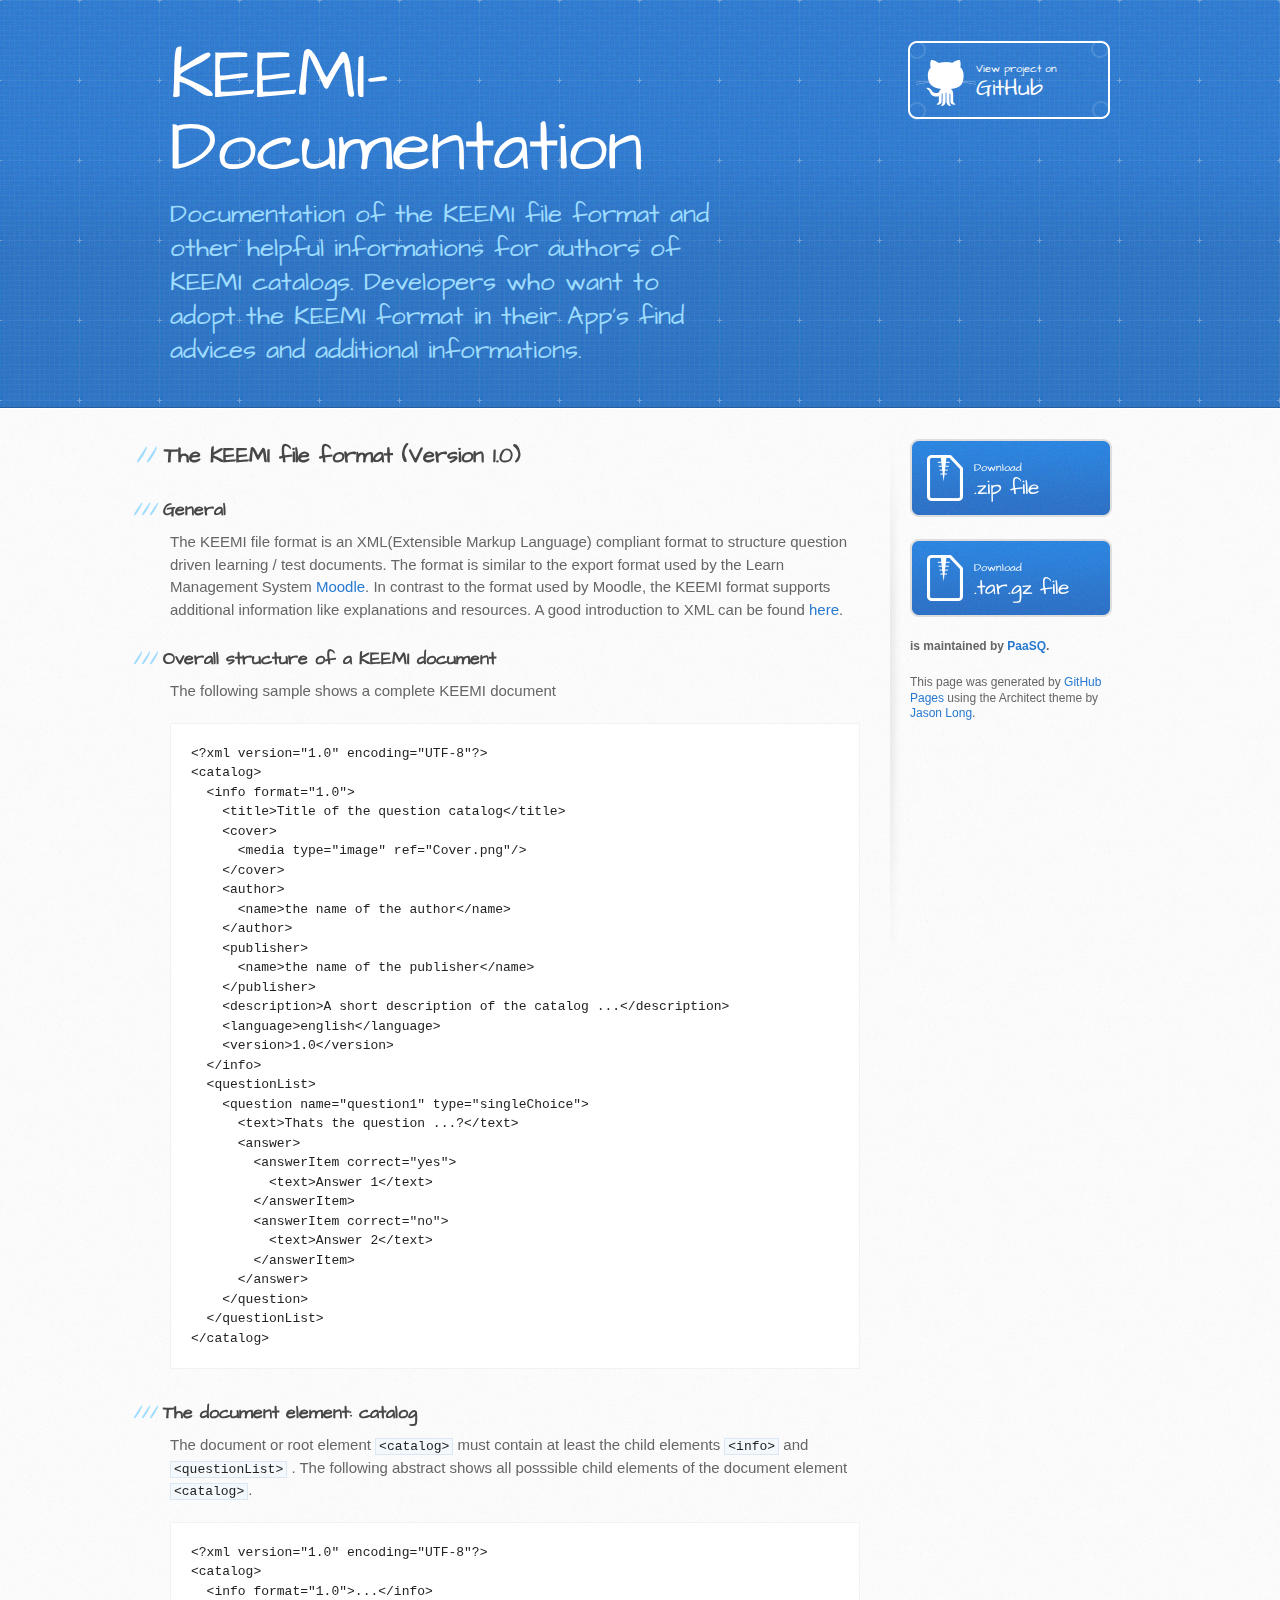
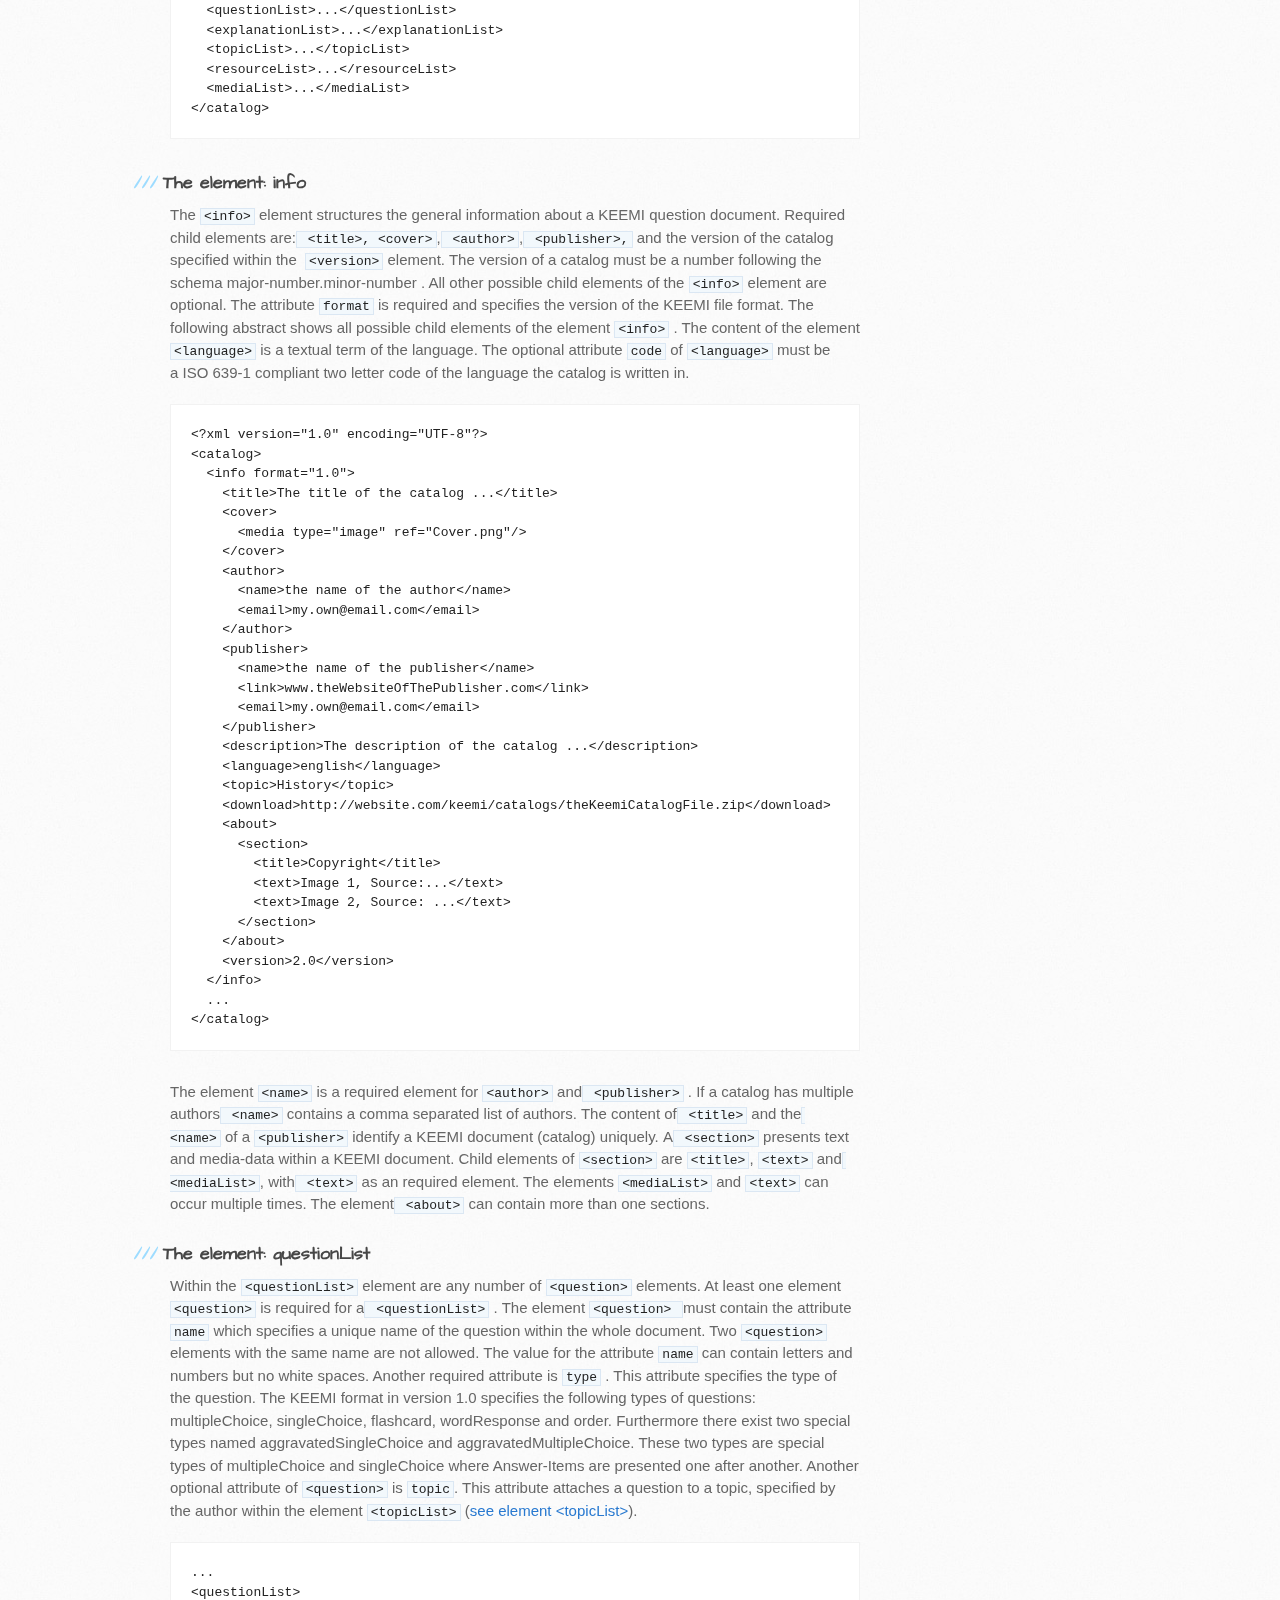
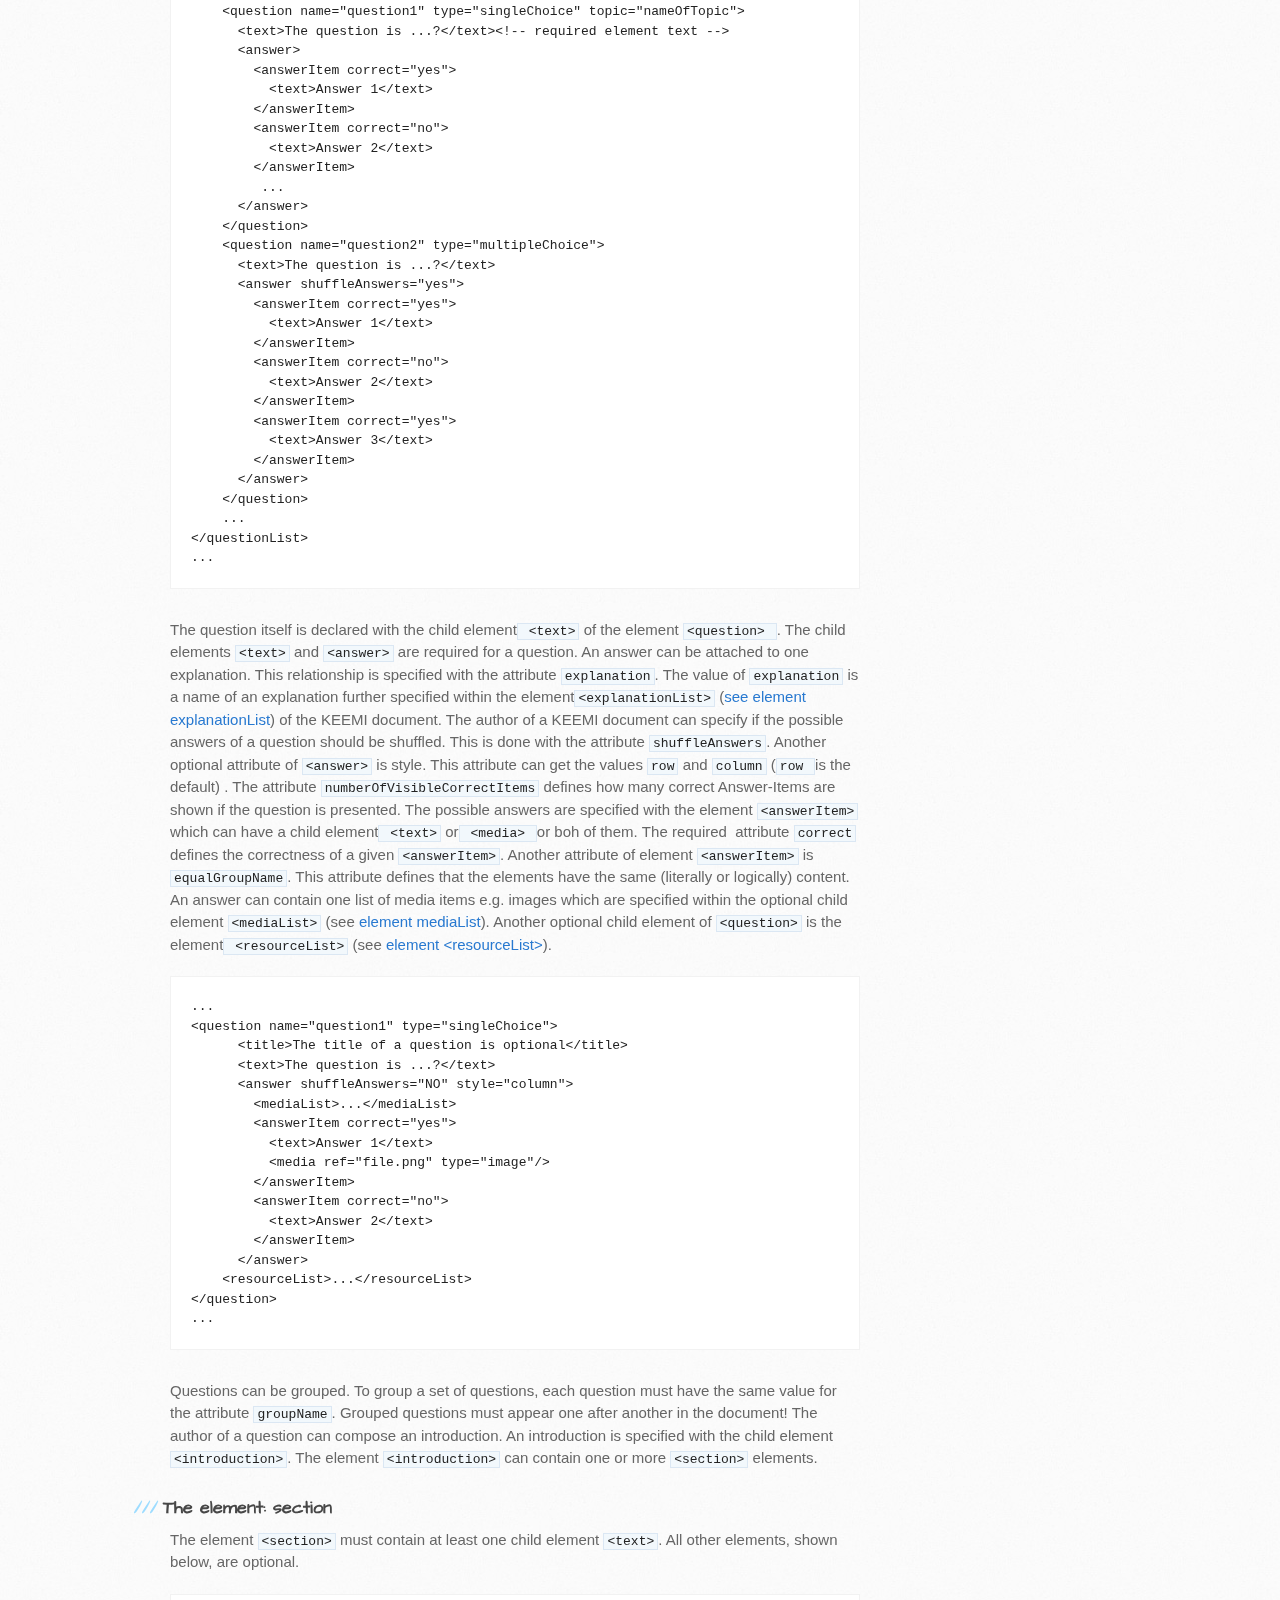
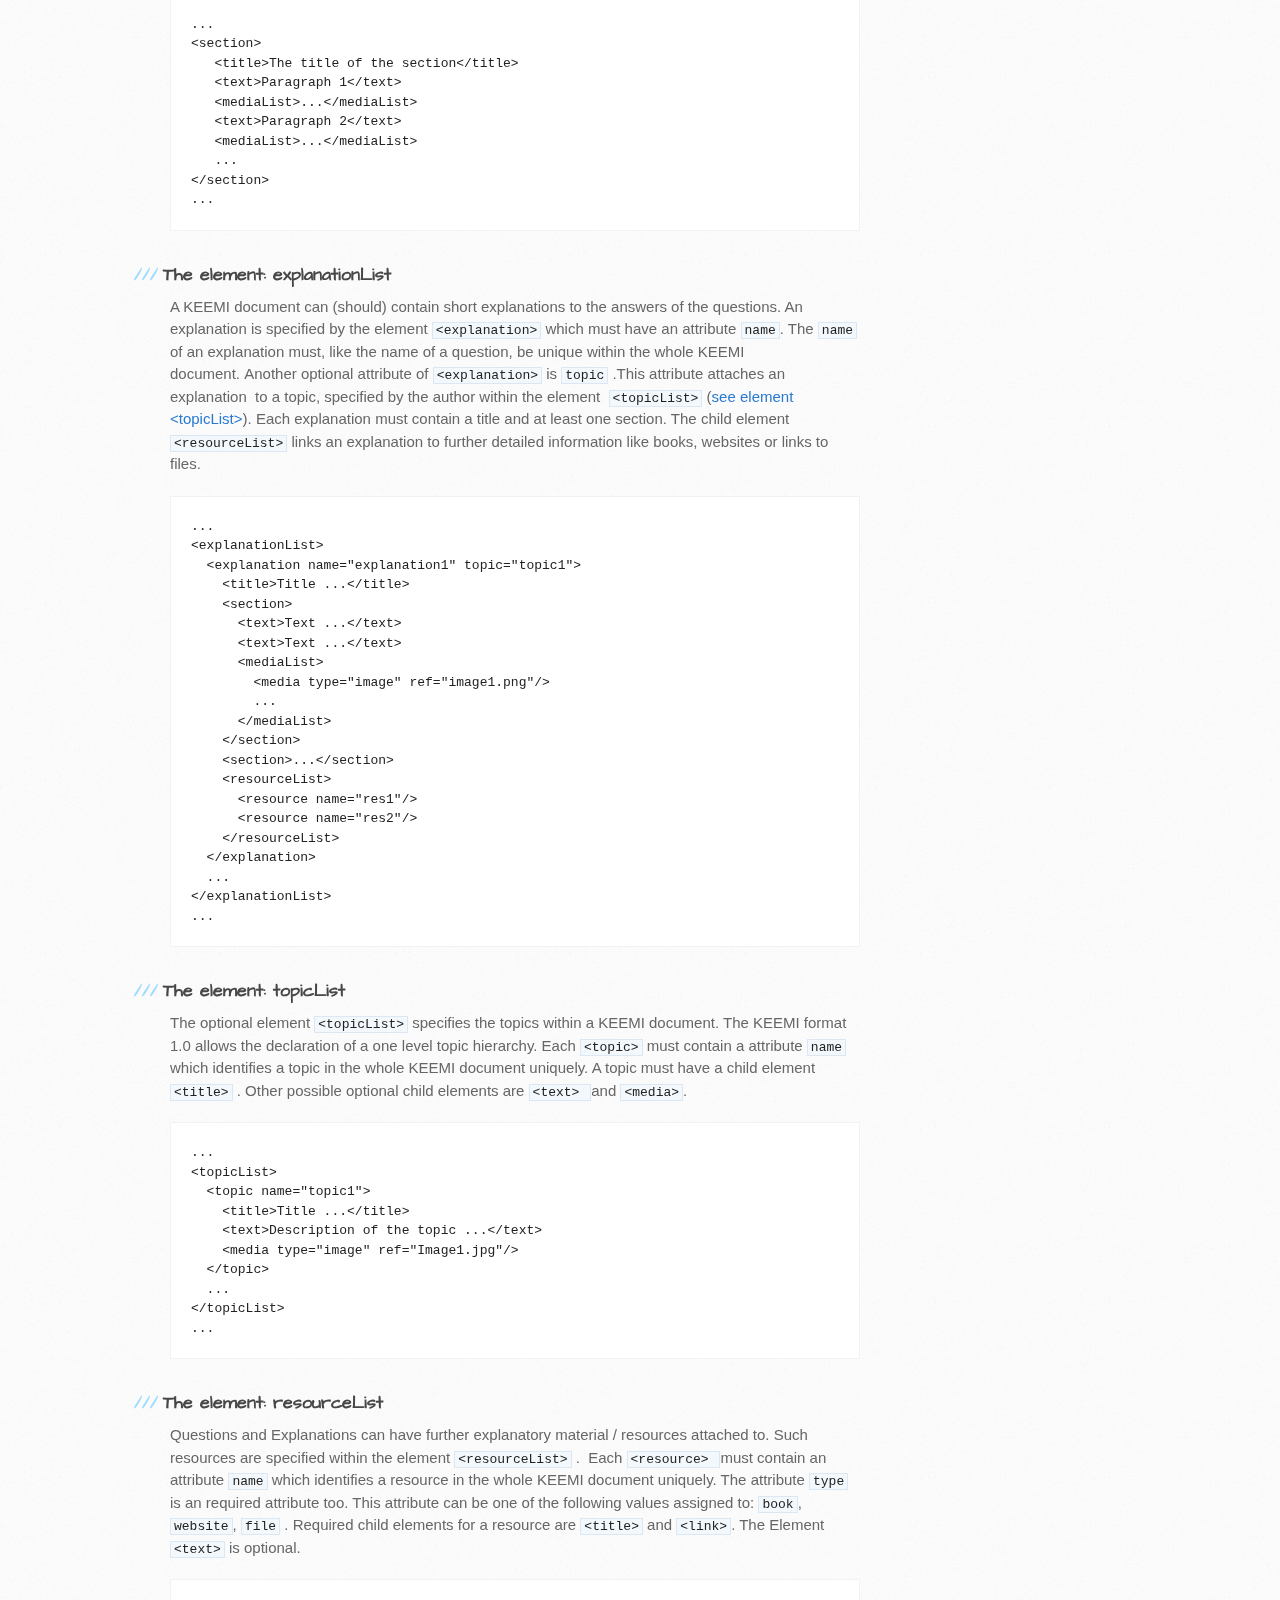
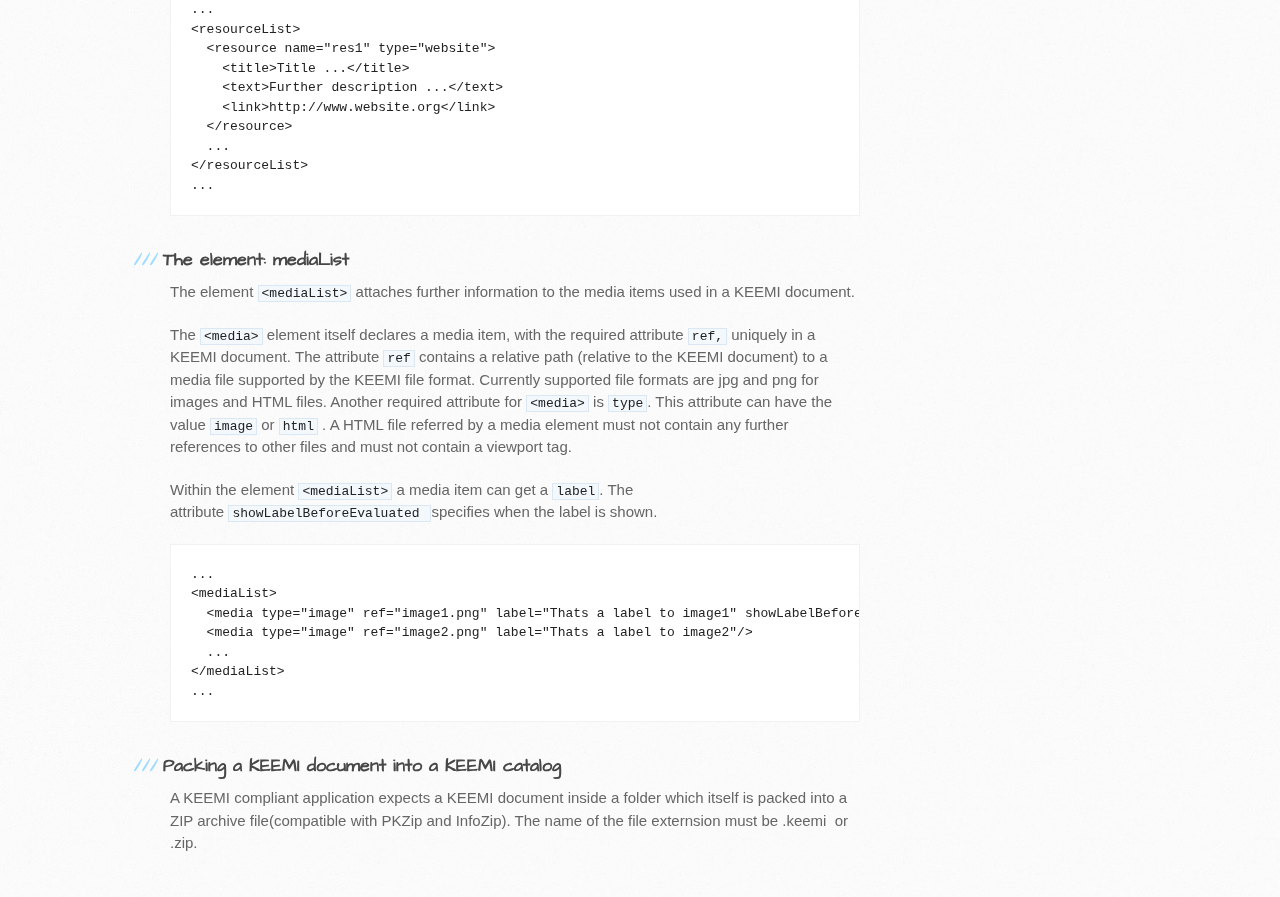
==== commit 53c2f737: "Changed title, KEEMI in uppercase letters" ====
--- a/index.html
+++ b/index.html
@@ -19,7 +19,7 @@
   <body>
     <header>
       <div class="inner">
-        <h1>Keemi-Documentation</h1>
+        <h1>KEEMI-Documentation</h1>
         <h2>Documentation of the KEEMI file format  and other helpful informations for authors of KEEMI catalogs. Developers who want to adopt the KEEMI format in their App&#39;s find advices and additional informations.  </h2>
         <a href="https://github.com/PaaSQ/KeemiDocumentation" class="button"><small>View project on</small>GitHub</a>
       </div>
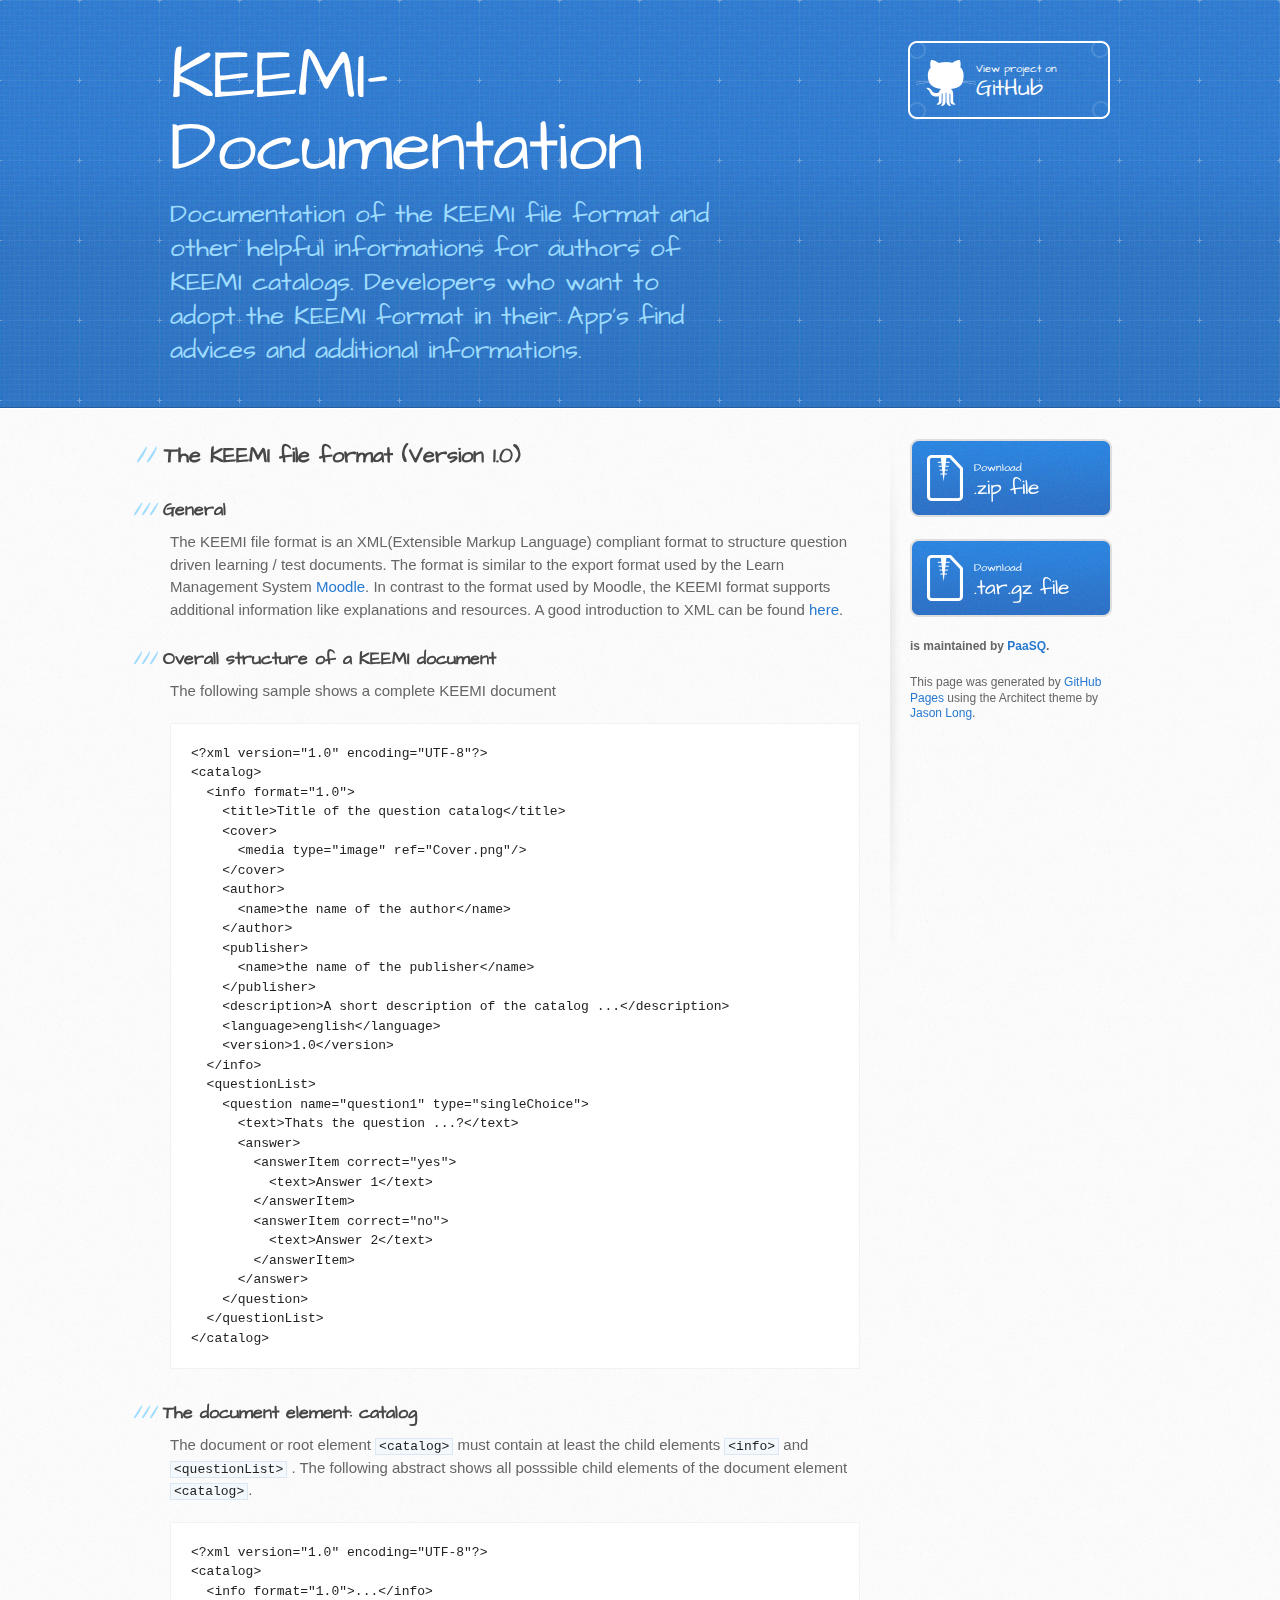
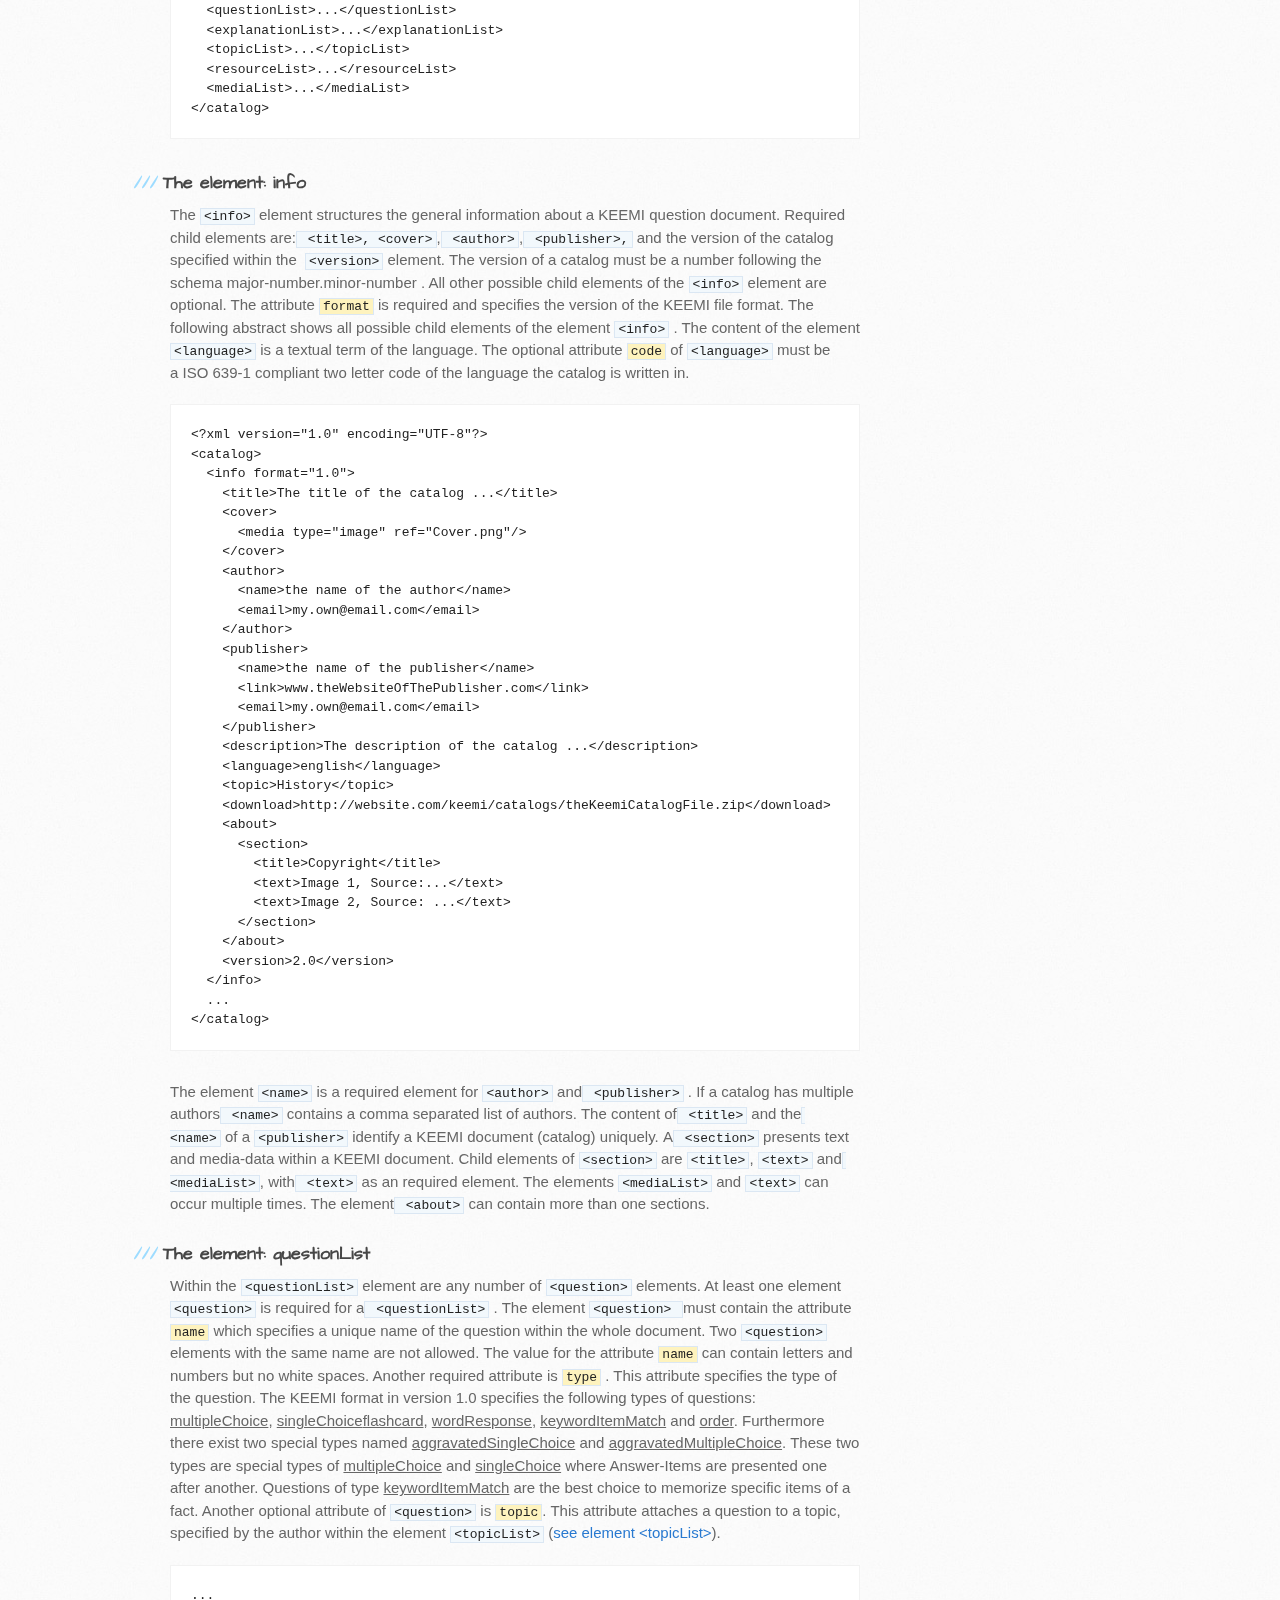
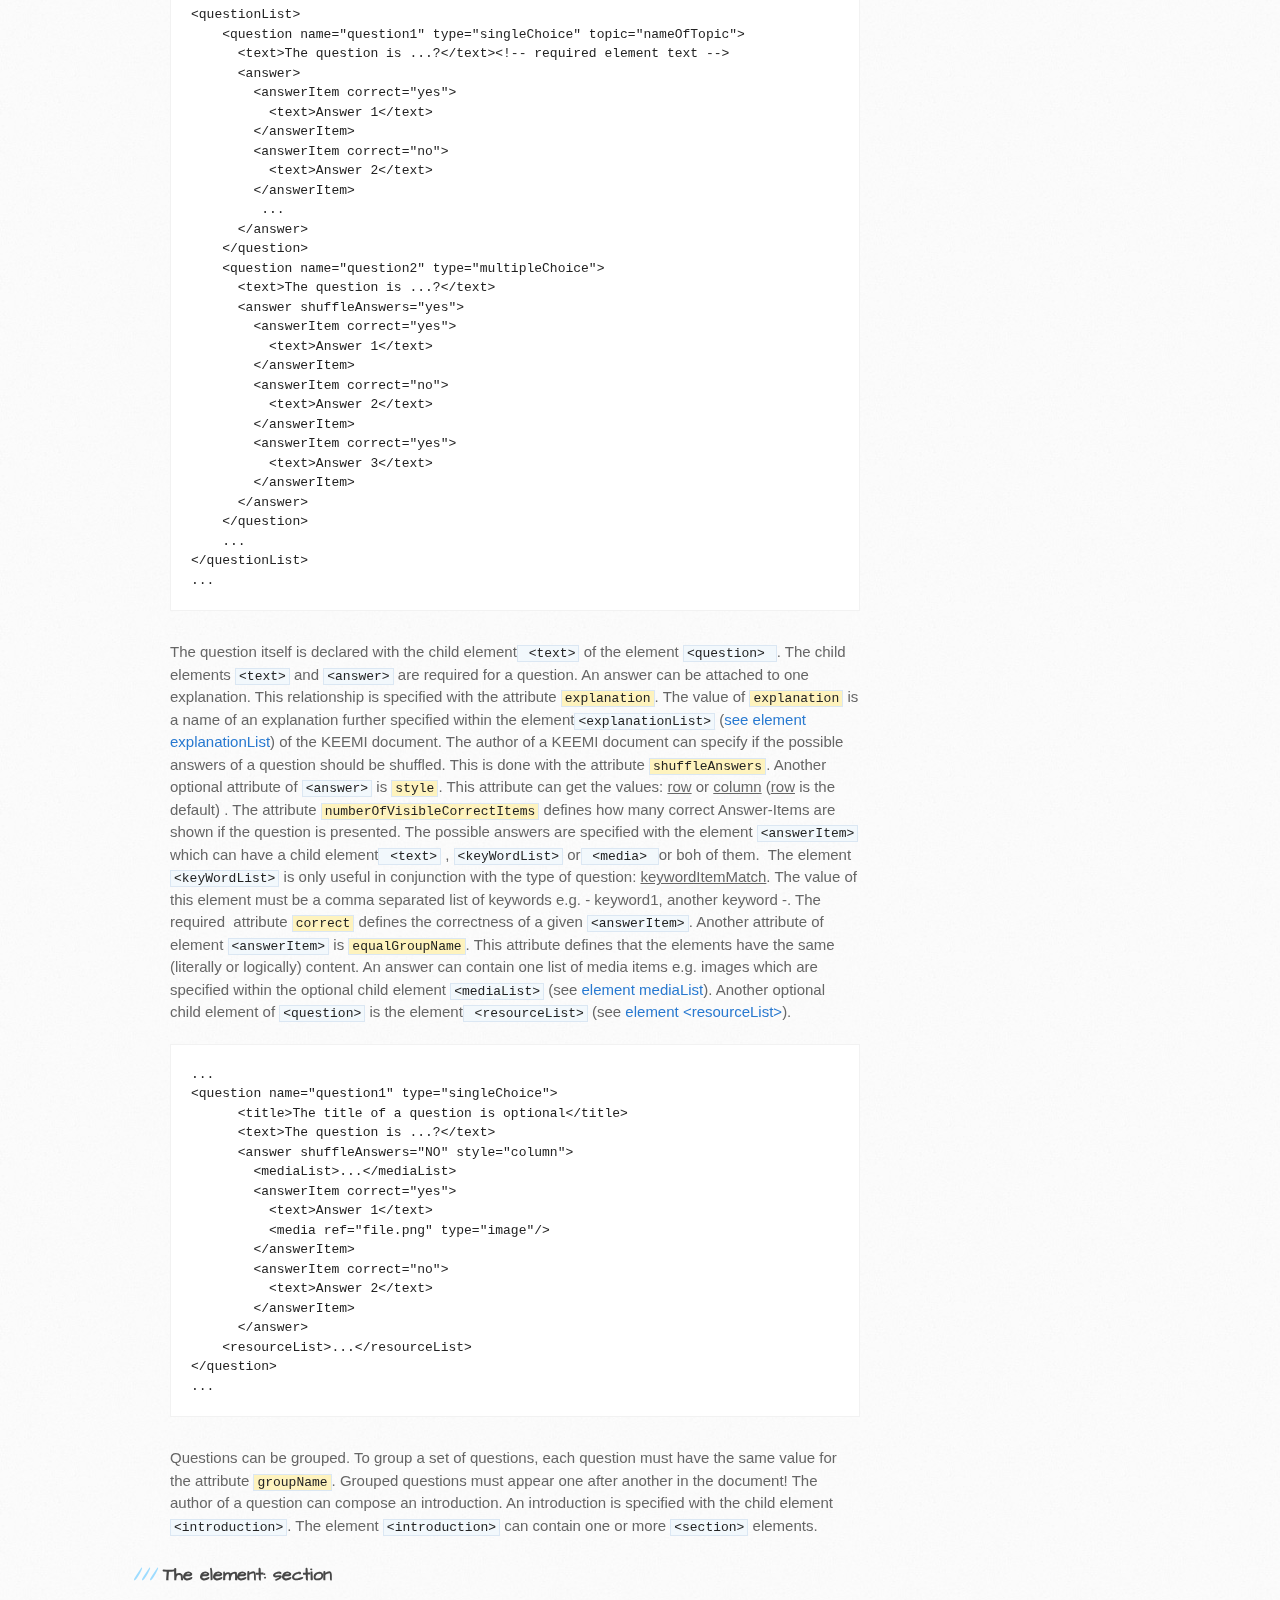
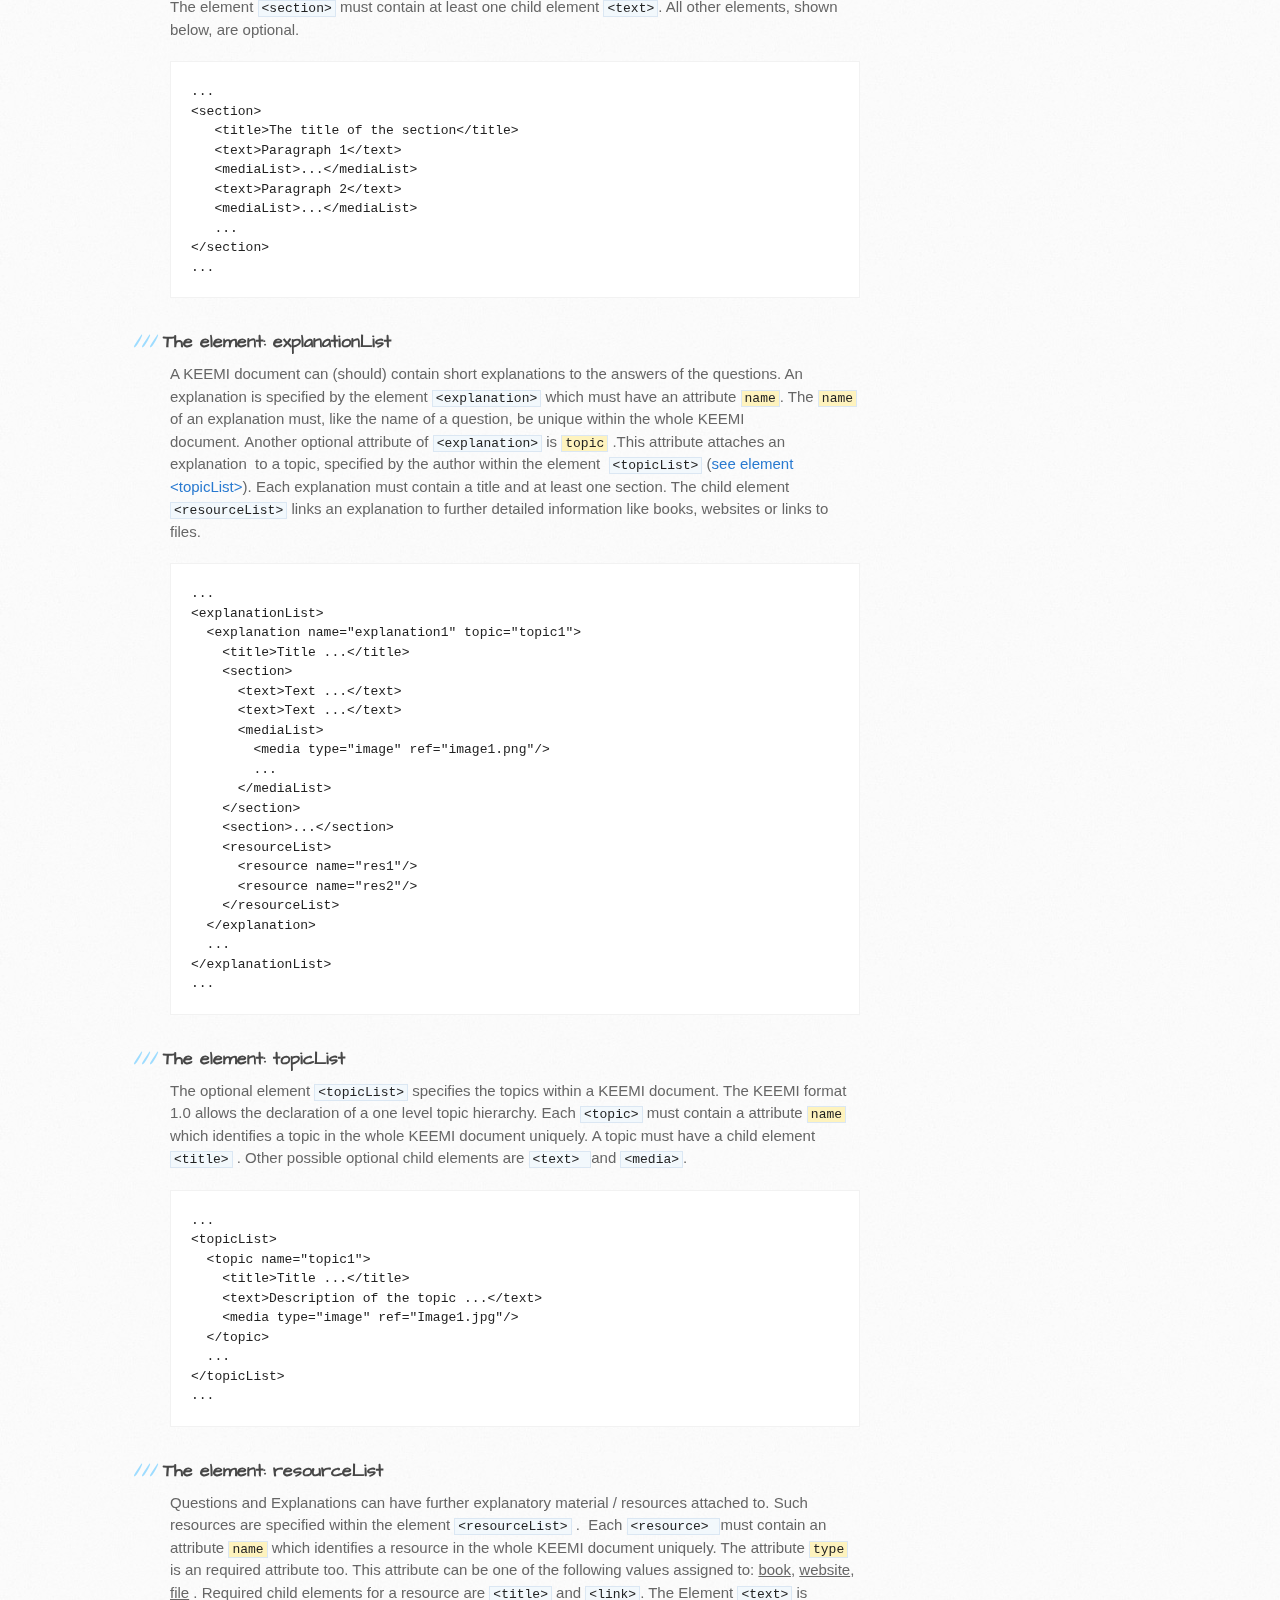
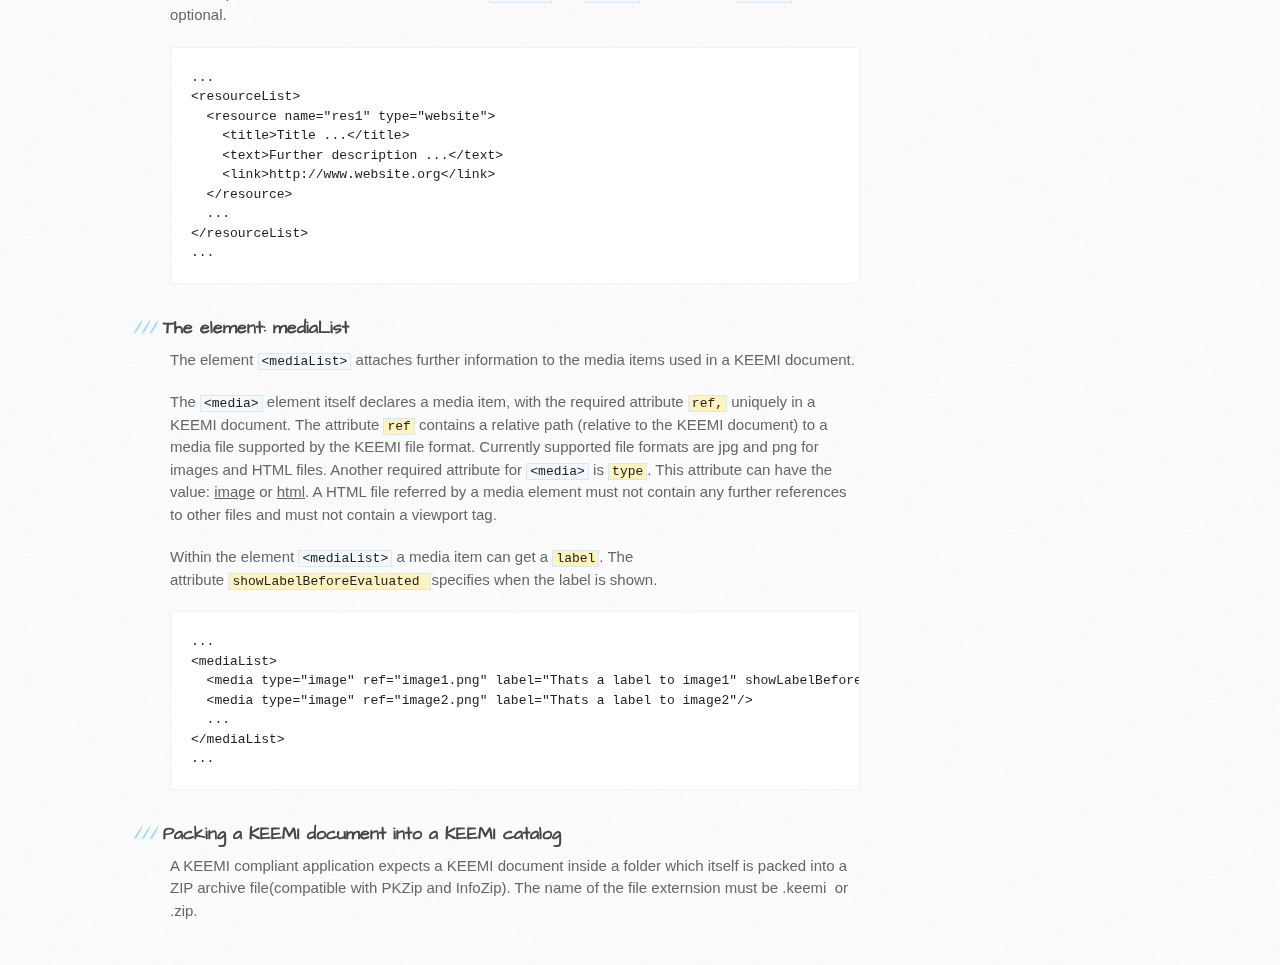
==== commit 53d82951: "Documented the type of question:keywordItemMatch - this type of question is supported in the App-Ver" ====
--- a/index.html
+++ b/index.html
@@ -80,7 +80,7 @@
   &lt;mediaList&gt;...&lt;/mediaList&gt;
 &lt;/catalog&gt;</pre>
           <h3>The element: info</h3>
-          <p>The <code>&lt;info&gt;</code> element structures the general information about a KEEMI question document. Required child elements are:<code> &lt;title&gt;, &lt;cover&gt;</code>,<code> &lt;author&gt;</code>,<code> &lt;publisher&gt;,</code>&nbsp;and the version of the catalog specified within the &nbsp;<code>&lt;version&gt;</code> element. The version of a catalog must be a number following the schema <em>major-number<strong>.</strong>minor-number</em> . All other possible child elements of the <code>&lt;info&gt;</code> element are optional. The attribute <code>format</code>&nbsp;is required and specifies the version of the KEEMI file format. The following abstract shows all possible child elements of the element <code>&lt;info&gt;</code> . The content of the element <code>&lt;language&gt;</code>&nbsp;is a textual term of the language. The optional attribute <code>code</code> of <code>&lt;language&gt;</code> must be a&nbsp;ISO 639-1 compliant two letter code of the language the catalog is written in.</p>
+          <p>The <code>&lt;info&gt;</code> element structures the general information about a KEEMI question document. Required child elements are:<code> &lt;title&gt;, &lt;cover&gt;</code>,<code> &lt;author&gt;</code>,<code> &lt;publisher&gt;,</code>&nbsp;and the version of the catalog specified within the &nbsp;<code>&lt;version&gt;</code> element. The version of a catalog must be a number following the schema <strong>major-number.minor-number</strong> . All other possible child elements of the <code>&lt;info&gt;</code> element are optional. The attribute <em>format</em>&nbsp;is required and specifies the version of the KEEMI file format. The following abstract shows all possible child elements of the element <code>&lt;info&gt;</code> . The content of the element <code>&lt;language&gt;</code>&nbsp;is a textual term of the language. The optional attribute <em>code</em> of <code>&lt;language&gt;</code> must be a&nbsp;ISO 639-1 compliant two letter code of the language the catalog is written in.</p>
           <pre>&lt;?xml version="1.0" encoding="UTF-8"?&gt;
 &lt;catalog&gt;
   &lt;info format="1.0"&gt;
@@ -116,8 +116,8 @@
           <p>The element <code>&lt;name&gt;</code> is a required element for <code>&lt;author&gt;</code> and<code> &lt;publisher&gt;</code> . If a catalog has multiple authors<code> &lt;name&gt;</code> contains a comma separated list of authors. <strong>The content of<code> &lt;title&gt;</code> and the<code> &lt;name&gt;</code> of a <code>&lt;publisher&gt;</code>&nbsp;identify a KEEMI document (catalog)&nbsp;uniquely</strong>.&nbsp;A<code> &lt;section&gt;</code> presents text and media-data within a KEEMI document. Child elements of <code>&lt;section&gt;</code> are <code>&lt;title&gt;</code>, <code>&lt;text&gt;</code> and<code> &lt;mediaList&gt;</code>, with<code> &lt;text&gt;</code> as an required element. The elements <code>&lt;mediaList&gt;</code> and <code>&lt;text&gt;</code> can occur multiple times. The element<code> &lt;about&gt;</code> can contain more than one sections.</p>
           <h3>The element: questionList</h3>
           <p>Within the <code>&lt;questionList&gt;</code> element are any number of <code>&lt;question&gt;</code> elements. At least one element <code>&lt;question&gt;</code> is required for a<code> &lt;questionList&gt;</code> . The element <code>&lt;question&gt;
-          </code>must contain the attribute <code>name</code> which specifies a unique name of the question within the whole document. <strong>Two <code>&lt;question&gt;
-          </code>elements with the same name are not allowed</strong>. The value for the attribute <code>name</code> can contain letters and numbers but no white spaces. Another required attribute is <code>type</code> . This attribute specifies the type of the question. The KEEMI format in version 1.0 specifies the following types of questions: <em>multipleChoice</em>, <em>singleChoice</em>, <em>flashcard</em>, <em>wordResponse</em> and <em>order</em>. Furthermore there exist two special types named <em>aggravatedSingleChoice</em> and <em>aggravatedMultipleChoice</em>. These two types are special types of <em>multipleChoice</em> and <em>singleChoice</em> where Answer-Items are presented one after another. Another optional attribute of <code>&lt;question&gt;</code> is <code>topic</code>. This attribute attaches a question to a topic, specified by the author within the element <code>&lt;topicList&gt;</code> (<a
+          </code>must contain the attribute <em>name</em> which specifies a unique name of the question within the whole document. <strong>Two <code>&lt;question&gt;
+          </code>elements with the same name are not allowed</strong>. The value for the attribute <em>name</em> can contain letters and numbers but no white spaces. Another required attribute is <em>type</em> . This attribute specifies the type of the question. The KEEMI format in version 1.0 specifies the following types of questions: <u>multipleChoice</u>, <u>singleChoice</u><u>flashcard</u>, <u>wordResponse</u>, <u>keywordItemMatch</u> and <u>order</u>. Furthermore there exist two special types named <u>aggravatedSingleChoice</u> and <u>aggravatedMultipleChoice</u>. These two types are special types of <u>multipleChoice</u> and <u>singleChoice</u> where Answer-Items are presented one after another. Questions of type <u>keywordItemMatch</u> are the best choice to memorize specific items of a fact. Another optional attribute of <code>&lt;question&gt;</code> is <em>topic</em>. This attribute attaches a question to a topic, specified by the author within the element <code>&lt;topicList&gt;</code> (<a
             href="#topicList">see element &lt;topicList&gt;</a>).</p>
           <pre>...
 &lt;questionList&gt;
@@ -152,10 +152,10 @@
 ...
 </pre>
           <p>The question itself is&nbsp;declared with the child element<code> &lt;text&gt;</code> of the element <code>&lt;question&gt;
-          </code>. The child elements <code>&lt;text&gt;</code> and <code>&lt;answer&gt;</code> are required for a question. An answer can be attached to one explanation. This relationship is specified with the attribute <code>explanation</code>. The value of <code>explanation</code> is a name of an explanation further specified within the element<code>&lt;explanationList&gt;</code>&nbsp;(<a
+          </code>. The child elements <code>&lt;text&gt;</code> and <code>&lt;answer&gt;</code> are required for a question. An answer can be attached to one explanation. This relationship is specified with the attribute <em>explanation</em>. The value of <em>explanation</em> is a name of an explanation further specified within the element<code>&lt;explanationList&gt;</code>&nbsp;(<a
             href="#explanationList"
-            >see element explanationList</a>) of the KEEMI document. The author of a KEEMI document can specify if the possible answers of a question should be shuffled. This is done with the attribute <code>shuffleAnswers</code>. Another optional attribute of <code>&lt;answer&gt;</code> is style. This attribute can get the values <code>row</code> and <code>column</code> (<code>row </code>is the default) . The attribute <code>numberOfVisibleCorrectItems</code> defines how many correct Answer-Items are shown if the question is presented. The possible answers are specified with the element <code>&lt;answerItem&gt;</code> which can have a child element<code>&nbsp;&lt;text&gt;</code>&nbsp;or<code> &lt;media&gt;
-            </code>or boh of them.&nbsp;The required &nbsp;attribute <code>correct</code> defines the&nbsp;correctness of a given <code>&lt;answerItem&gt;</code>. Another attribute of element <code>&lt;answerItem&gt;</code> is <code>equalGroupName</code>. This attribute defines that the elements have the same (literally or logically) content. An answer can contain one list of media items e.g. images which are specified within the optional child element <code>&lt;mediaList&gt;</code> (see <a
+            >see element explanationList</a>) of the KEEMI document. The author of a KEEMI document can specify if the possible answers of a question should be shuffled. This is done with the attribute <em>shuffleAnswers</em>. Another optional attribute of <code>&lt;answer&gt;</code> is <em>style</em>. This attribute can get the values: <u>row</u> or <u>column</u> (<u>row</u> is the default) . The attribute <em>numberOfVisibleCorrectItems</em> defines how many correct Answer-Items are shown if the question is presented. The possible answers are specified with the element <code>&lt;answerItem&gt;</code> which can have a child element<code>&nbsp;&lt;text&gt;</code>&nbsp;, <code>&lt;keyWordList&gt;</code> or<code> &lt;media&gt;
+            </code>or boh of them.&nbsp; The element <code>&lt;keyWordList&gt;</code> is only useful in conjunction with the type of question: <u>keywordItemMatch</u>. The value of this element must be a comma separated list of keywords e.g. - keyword1, another keyword -. The required &nbsp;attribute <em>correct</em> defines the&nbsp;correctness of a given <code>&lt;answerItem&gt;</code>. Another attribute of element <code>&lt;answerItem&gt;</code> is <em>equalGroupName</em>. This attribute defines that the elements have the same (literally or logically) content. An answer can contain one list of media items e.g. images which are specified within the optional child element <code>&lt;mediaList&gt;</code> (see <a
               href="#mediaList"
               >element mediaList</a>). Another optional child element of <code>&lt;question&gt;</code> is the element<code> &lt;resourceList&gt;</code> (see <a
                 href="#resourceList">element &lt;resourceList&gt;</a>).</p>
@@ -176,7 +176,7 @@
 &nbsp; &nbsp; &lt;resourceList&gt;...&lt;/resourceList&gt;
 &lt;/question&gt;
 ...</pre>
-          <p>Questions can be grouped. To group a set of questions, each question must have the same value for the attribute <code>groupName</code>. <strong>Grouped questions must appear one after another in the document!</strong> The author of a question can compose an introduction. An introduction is specified with the child element <code>&lt;introduction&gt;</code>. The element <code>&lt;introduction&gt;</code> can contain one or more <code>&lt;section&gt;</code> elements.</p>
+          <p>Questions can be grouped. To group a set of questions, each question must have the same value for the attribute <em>groupName</em>. <strong>Grouped questions must appear one after another in the document!</strong> The author of a question can compose an introduction. An introduction is specified with the child element <code>&lt;introduction&gt;</code>. The element <code>&lt;introduction&gt;</code> can contain one or more <code>&lt;section&gt;</code> elements.</p>
           <h3><a name="section"></a>The element: section</h3>
           <p>The element <code>&lt;section&gt;</code> must contain at least one child element <code>&lt;text&gt;</code>. All other elements, shown below, are optional.</p>
           <pre>...
@@ -190,7 +190,7 @@
 &lt;/section&gt;
 ...</pre>  
           <h3><a name="explanationList"></a>The element: explanationList</h3>
-          <p>A KEEMI document can (should) contain short explanations to the answers of the questions. An explanation is specified by the element <code>&lt;explanation&gt;</code> which must have an attribute <code>name</code>. The <code>name</code> of an explanation must, like the name of a question, be unique within the whole KEEMI document.&nbsp;Another optional attribute of&nbsp;<code>&lt;explanation&gt;</code>&nbsp;is&nbsp;<code>topic</code> .This attribute attaches an&nbsp; explanation &nbsp;to a topic, specified by the author within the element&nbsp;
+          <p>A KEEMI document can (should) contain short explanations to the answers of the questions. An explanation is specified by the element <code>&lt;explanation&gt;</code> which must have an attribute <em>name</em>. The <em>name</em> of an explanation must, like the name of a question, be unique within the whole KEEMI document.&nbsp;Another optional attribute of&nbsp;<code>&lt;explanation&gt;</code>&nbsp;is&nbsp;<em>topic</em> .This attribute attaches an&nbsp; explanation &nbsp;to a topic, specified by the author within the element&nbsp;
             <code>&lt;topicList&gt;</code>&nbsp;(<a href="#topicList"
               >see element &lt;topicList&gt;</a>). Each explanation must contain a title and at least one section. The child element <code>&lt;resourceList&gt;</code> links an explanation to further detailed information like books, websites or links to files.</p>
           <pre>...
@@ -215,7 +215,7 @@
 &lt;/explanationList&gt;
 ...</pre>
           <h3><a name="topicList"></a>The element: topicList</h3>
-          <p>The optional element <code>&lt;topicList&gt;</code> specifies the topics within a KEEMI document. The KEEMI format 1.0 allows the declaration of a one level topic hierarchy. Each <code>&lt;topic&gt;</code> must contain a attribute <code>name</code> which identifies a topic in the whole KEEMI document uniquely. A topic must have a child element <code>&lt;title&gt;</code> . Other possible optional child elements are <code>&lt;text&gt;
+          <p>The optional element <code>&lt;topicList&gt;</code> specifies the topics within a KEEMI document. The KEEMI format 1.0 allows the declaration of a one level topic hierarchy. Each <code>&lt;topic&gt;</code> must contain a attribute <em>name</em> which identifies a topic in the whole KEEMI document uniquely. A topic must have a child element <code>&lt;title&gt;</code> . Other possible optional child elements are <code>&lt;text&gt;
           </code>and <code>&lt;media&gt;</code>.</p>
           <pre>...
 &lt;topicList&gt;
@@ -230,7 +230,7 @@
 </pre>
           <h3><a name="resourceList"></a>The element: resourceList</h3>
           <p>Questions and Explanations can have further explanatory material / resources attached to. Such resources are specified within the element <code>&lt;resourceList&gt;</code> . &nbsp;Each <code>&lt;resource&gt;
-          </code>must contain an attribute <code>name</code> which identifies a resource in the whole KEEMI document uniquely. The attribute <code>type</code> is an required attribute too. This attribute can be one of the following values assigned to: <code>book</code>, <code>website</code>, <code>file</code> . Required child elements for a resource are <code>&lt;title&gt;</code> and <code>&lt;link&gt;</code>. The Element <code>&lt;text&gt;</code> is optional.</p>
+          </code>must contain an attribute <em>name</em> which identifies a resource in the whole KEEMI document uniquely. The attribute <em>type</em> is an required attribute too. This attribute can be one of the following values assigned to: <u>book</u>, <u>website</u>, <u>file</u> . Required child elements for a resource are <code>&lt;title&gt;</code> and <code>&lt;link&gt;</code>. The Element <code>&lt;text&gt;</code> is optional.</p>
           <pre>...
 &lt;resourceList&gt;
   &lt;resource name="res1" type="website"&gt;
@@ -243,8 +243,8 @@
 ...</pre>
           <h3><a name="mediaList"></a>The&nbsp;element: mediaList</h3>
           <p>The element <code>&lt;mediaList&gt;</code> attaches further information to the media items used in a KEEMI document.&nbsp;</p>
-          <p>The <code>&lt;media&gt;</code> element itself declares a media item,&nbsp;with the required attribute <code>ref,</code> uniquely in a KEEMI document.&nbsp;The attribute <code>ref</code> contains a relative path (relative to the KEEMI document) to a media file supported by the KEEMI file format. Currently supported file formats are jpg and png for images and HTML files. Another required attribute for <code>&lt;media&gt;</code> is <code>type</code>. This attribute can have the value <code>image</code> or <code>html</code> .<strong> A HTML file referred by a media element must not contain any further references to other files and must not contain a viewport tag.</strong></p>
-          <p>Within the element <code>&lt;mediaList&gt;</code> a media item can get a <code>label</code>. The attribute&nbsp;<code>showLabelBeforeEvaluated </code>specifies when the label is shown.</p>
+          <p>The <code>&lt;media&gt;</code> element itself declares a media item,&nbsp;with the required attribute <em>ref,</em> uniquely in a KEEMI document.&nbsp;The attribute <em>ref</em> contains a relative path (relative to the KEEMI document) to a media file supported by the KEEMI file format. Currently supported file formats are jpg and png for images and HTML files. Another required attribute for <code>&lt;media&gt;</code> is <em>type</em>. This attribute can have the value: <u>image</u> or <u>html</u>.<strong> A HTML file referred by a media element must not contain any further references to other files and must not contain a viewport tag.</strong></p>
+          <p>Within the element <code>&lt;mediaList&gt;</code> a media item can get a <em>label</em>. The attribute&nbsp;<em>showLabelBeforeEvaluated </em>specifies when the label is shown.</p>
           <pre>...
 &lt;mediaList&gt;
   &lt;media type="image" ref="image1.png" label="Thats a label to image1" showLabelBeforeEvaluated="YES"/&gt;
--- a/stylesheets/stylesheet.css
+++ b/stylesheets/stylesheet.css
@@ -30,6 +30,16 @@
 body {
 	line-height: 1;
 }
+
+em {
+    font-family: Monaco, "Bitstream Vera Sans Mono", "Lucida Console", Terminal, monospace;
+    color: #222;
+    font-size: 13px;
+    background-color: #FEF3BE;
+    border: solid 1px #dbe7f3;
+    padding: 0 3px;
+}
+
 ol, ul {
 	list-style: none;
 }
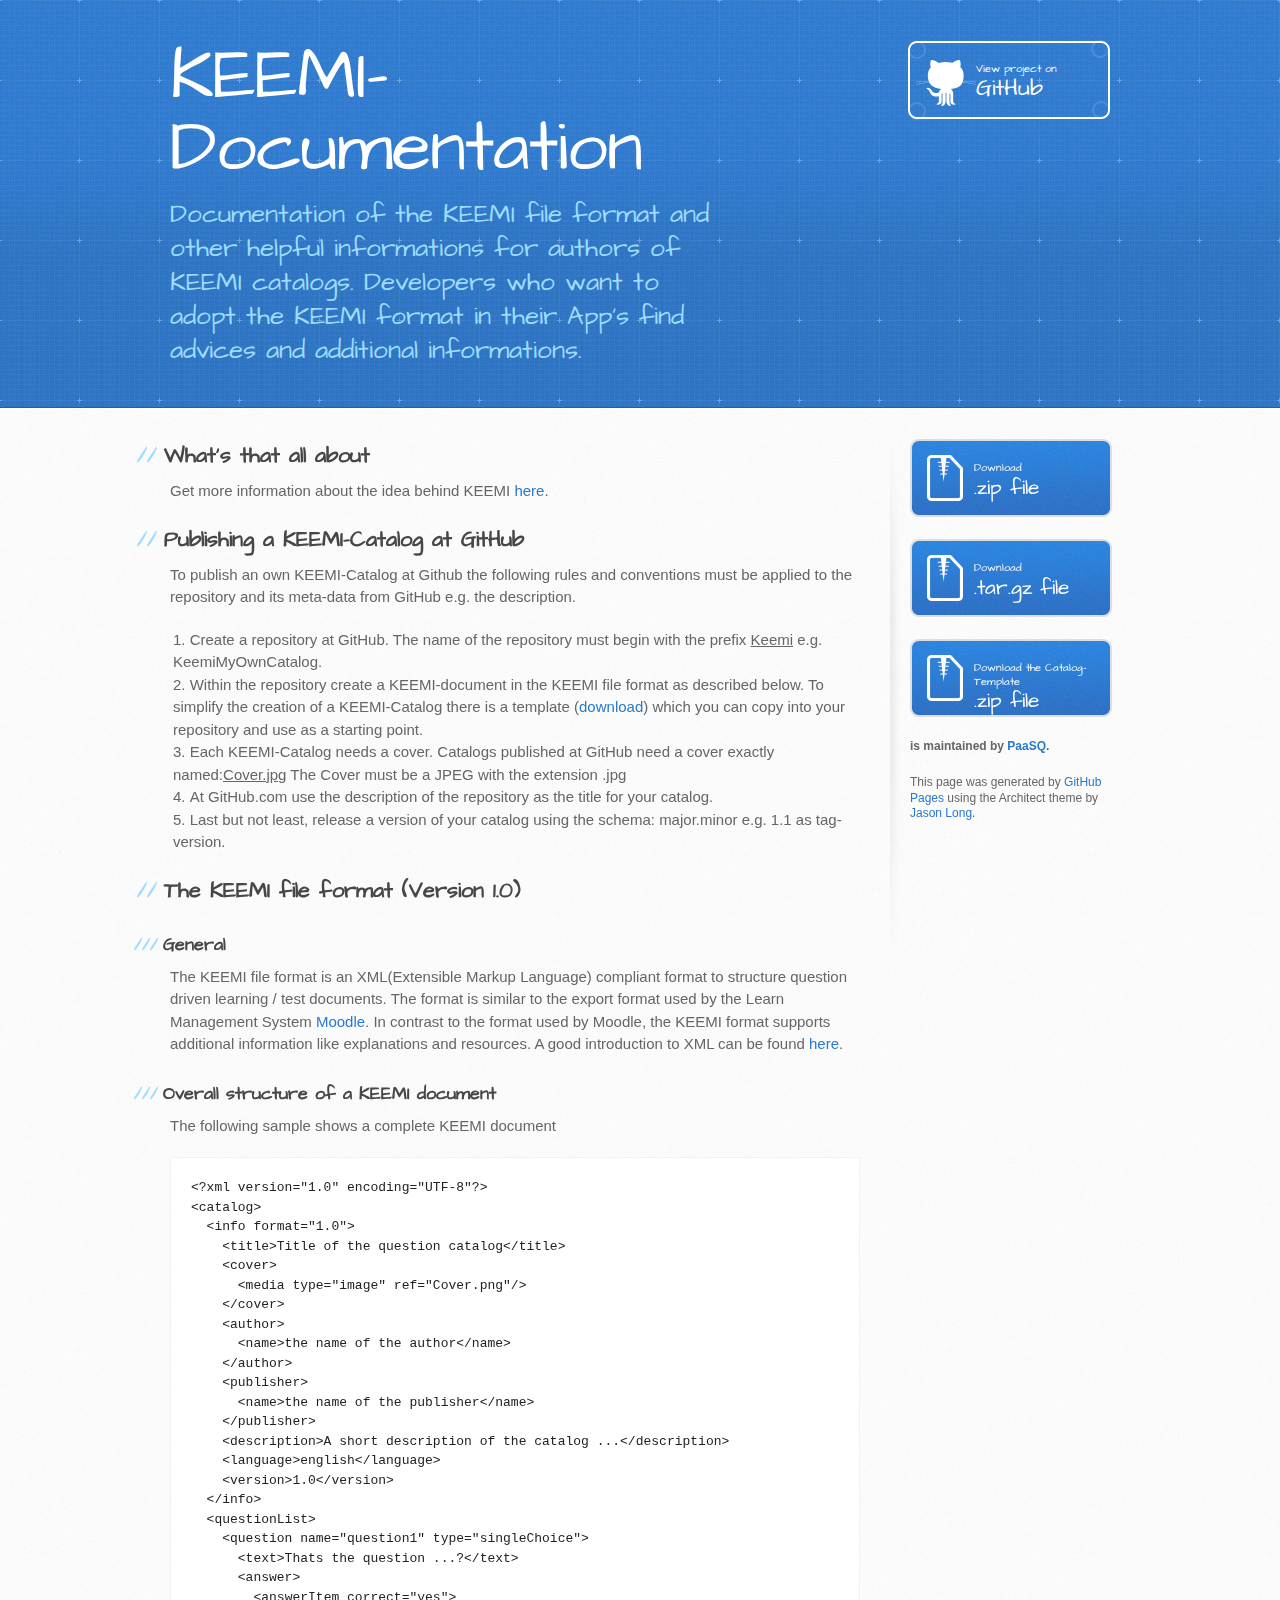
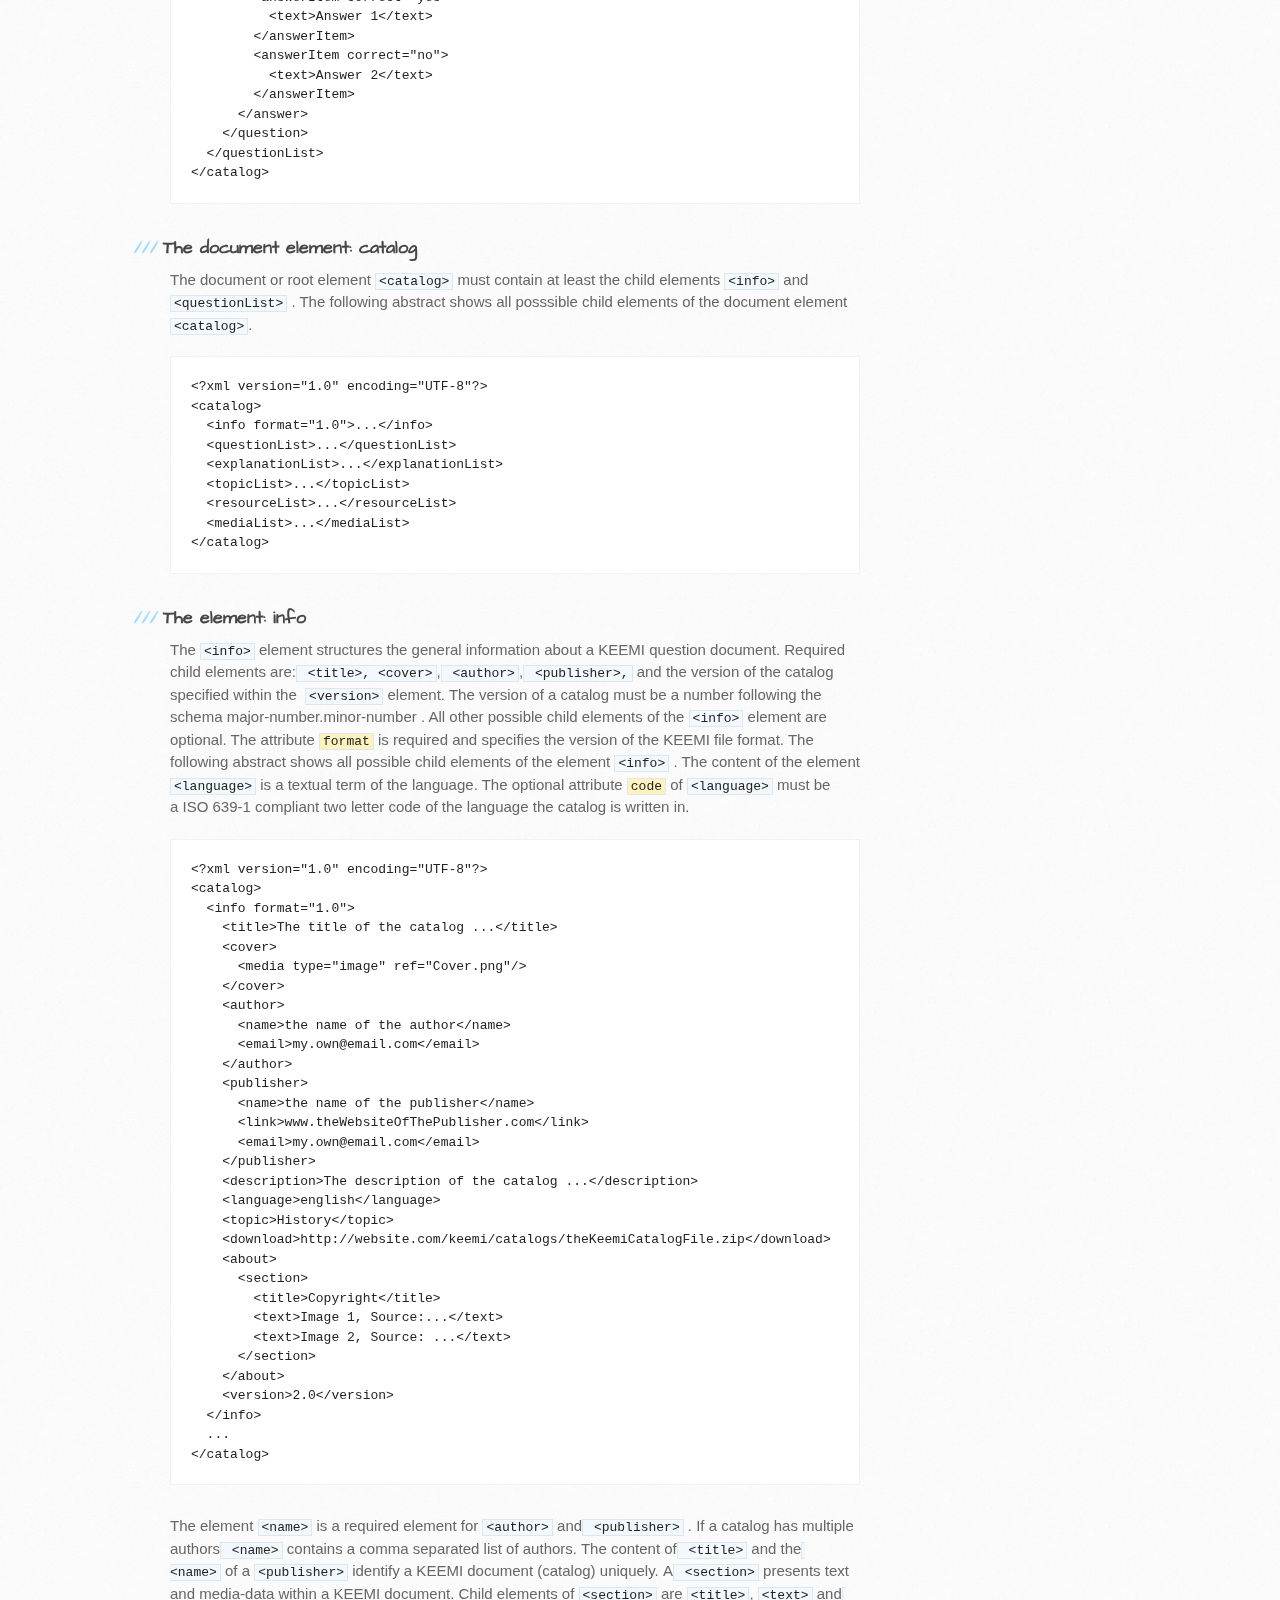
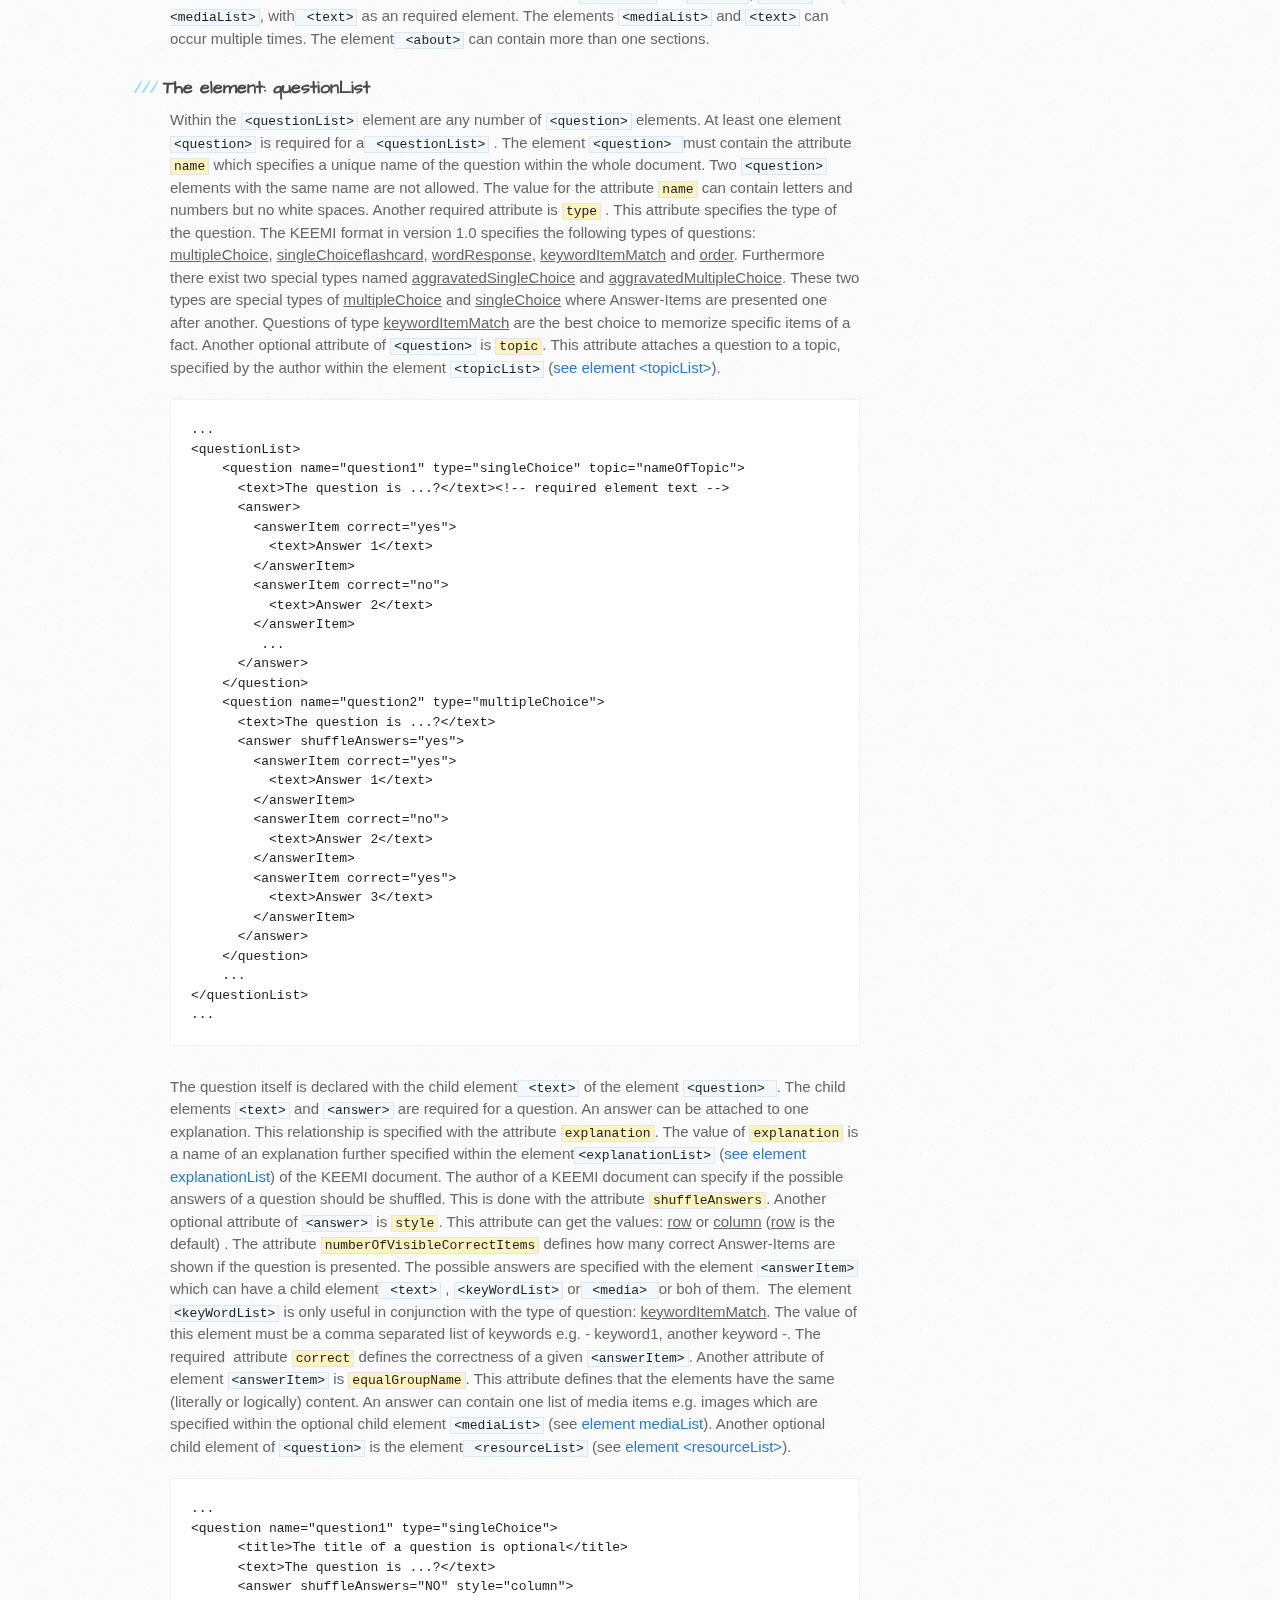
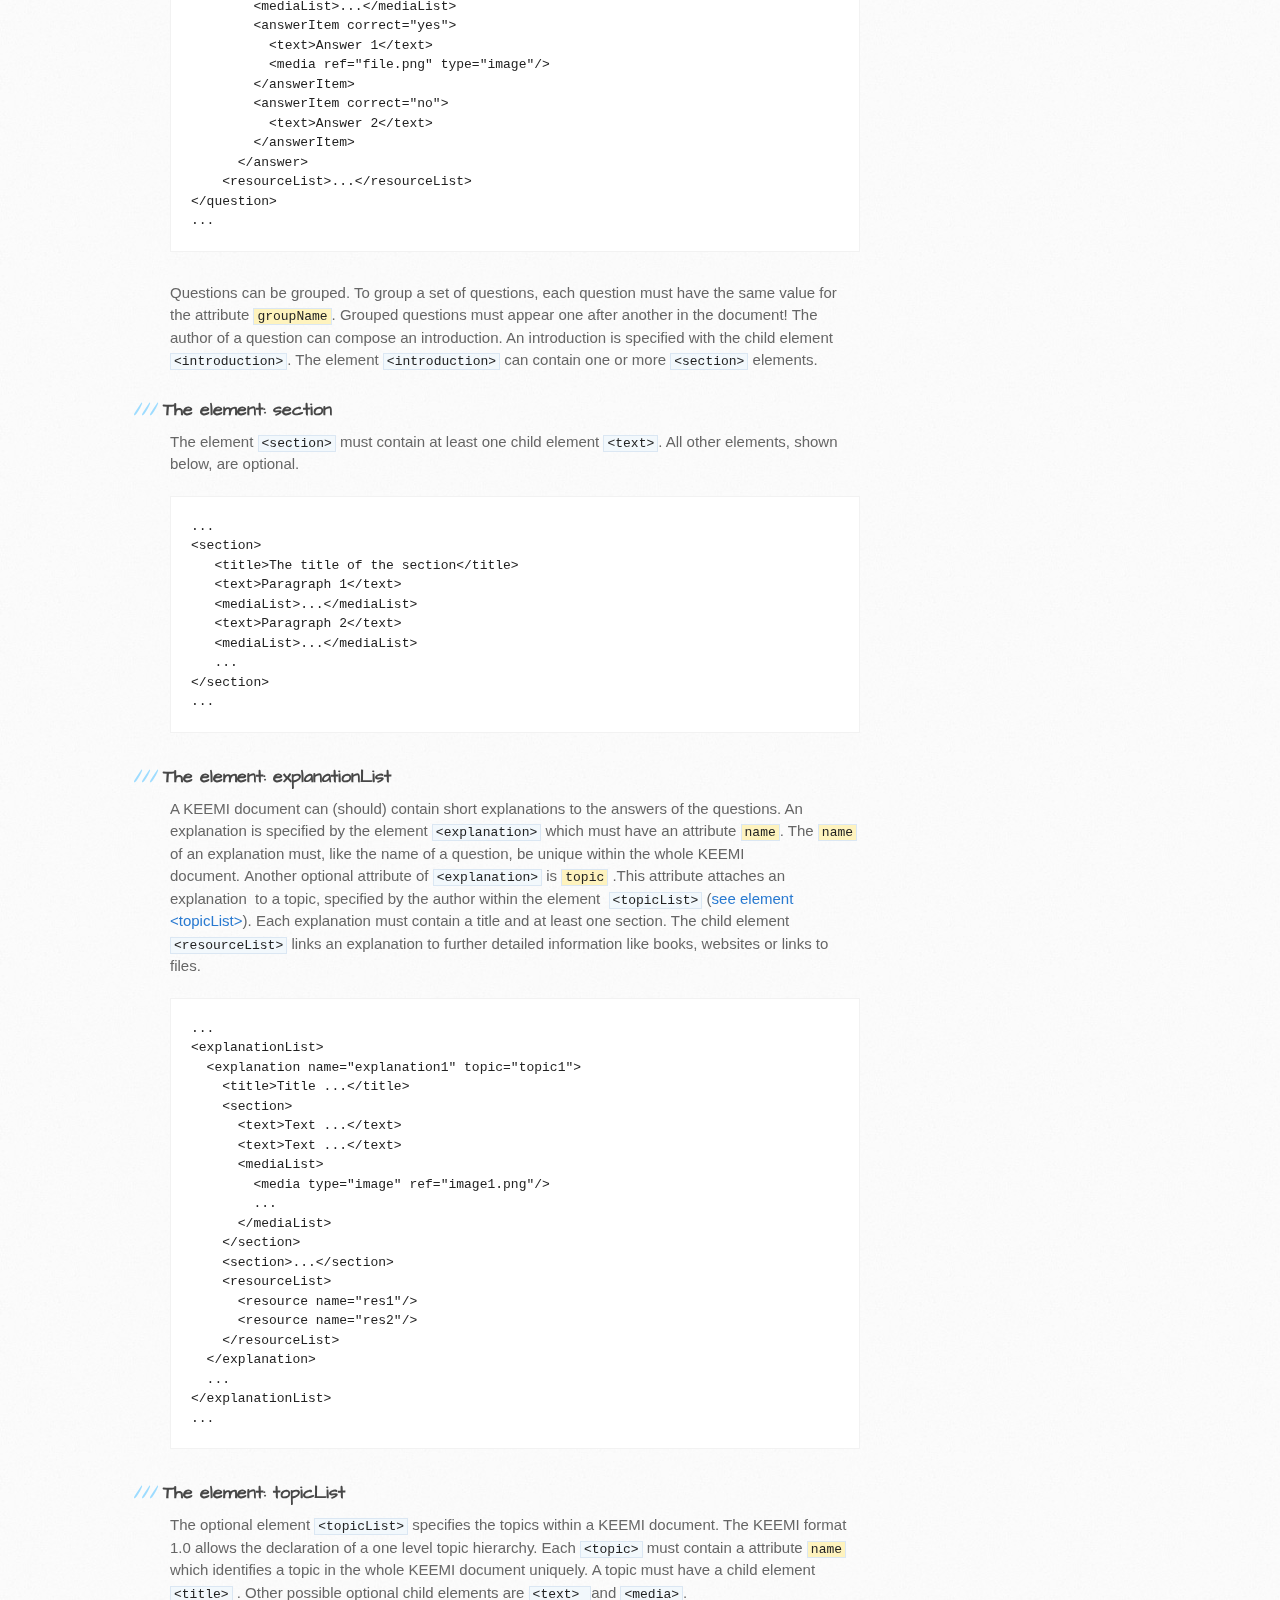
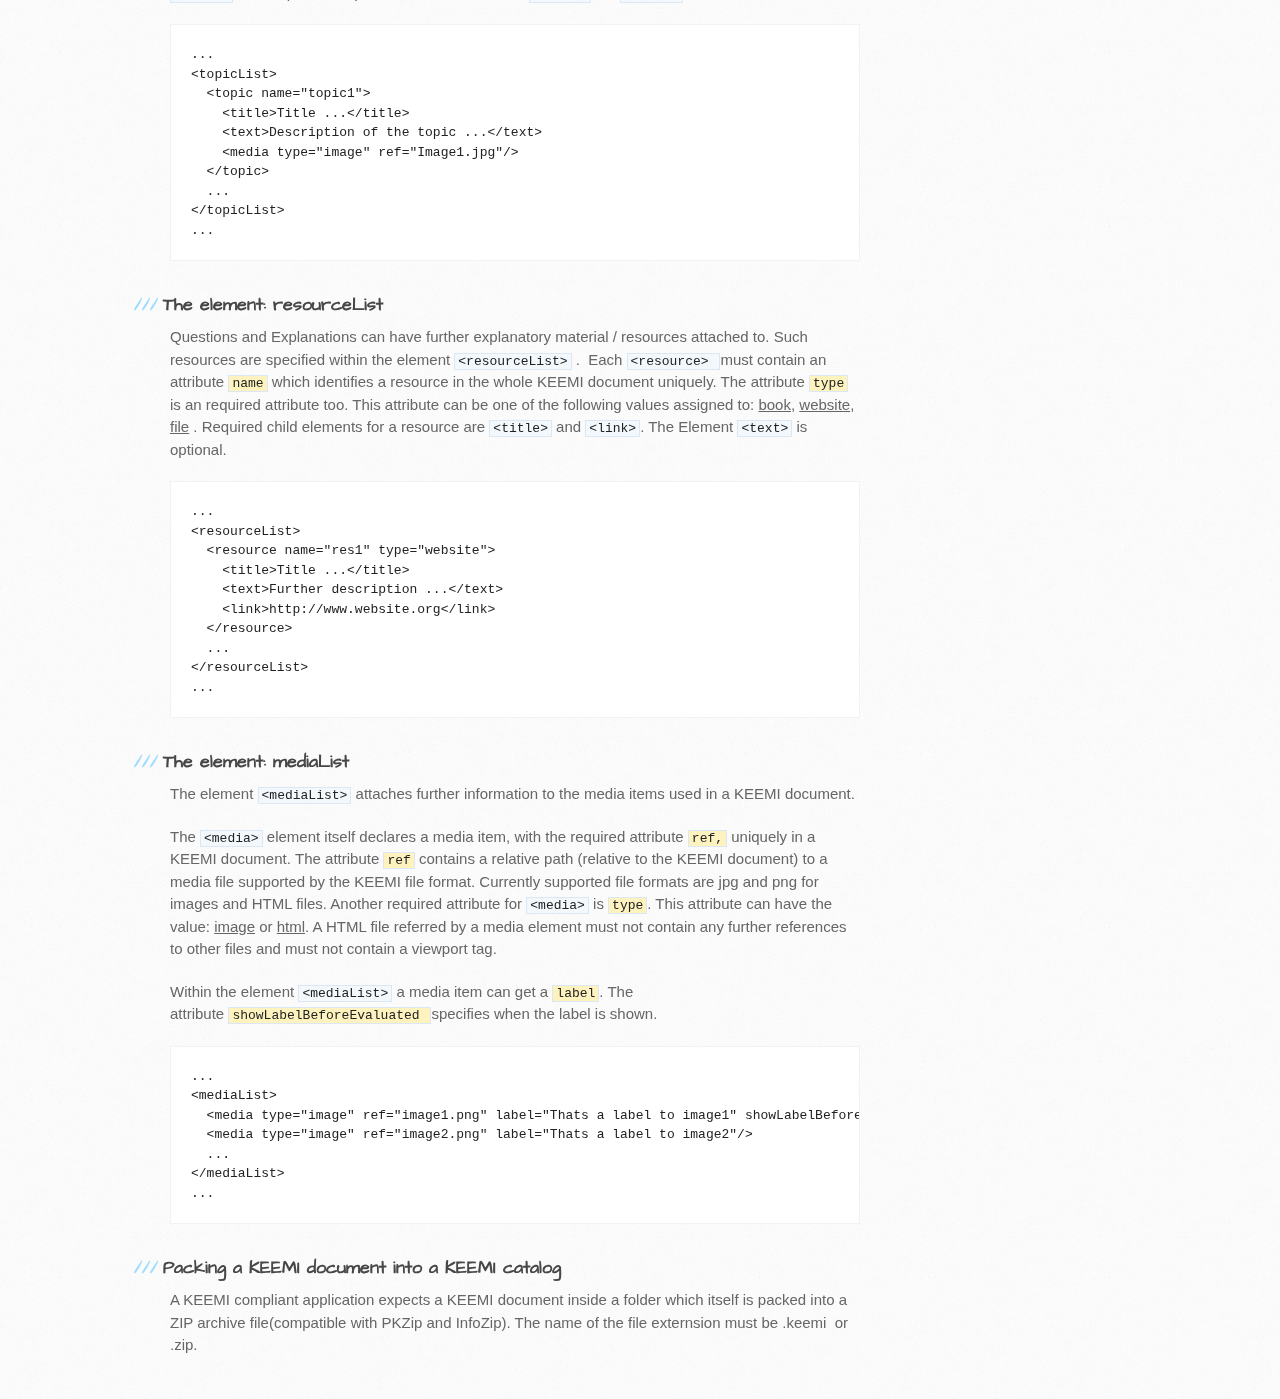
==== commit 548281e0: "Described the publishing process at GitHub" ====
--- a/index.html
+++ b/index.html
@@ -28,6 +28,18 @@
     <div id="content-wrapper">
       <div class="inner clearfix">
         <section id="main-content">
+        <h2>What's that all about</h2>
+        <p>Get more information about the idea behind KEEMI <a href="http://www.keemimobile.com">here</a>.</p>
+        <h2>Publishing a KEEMI-Catalog at GitHub</h2>
+        <p>To publish an own KEEMI-Catalog at Github the following rules and conventions must be applied to the repository and its meta-data from GitHub e.g. the description.
+        <ol>
+        <li>Create a repository at GitHub. The name of the repository must begin with the prefix <u>Keemi</u> e.g. KeemiMyOwnCatalog.</li>
+        <li>Within the repository create a KEEMI-document in the KEEMI file format as described below. To simplify the creation of a KEEMI-Catalog there is a template (<a href="https://github.com/PaaSQ/KeemiCatalogTemplate/archive/master.zip">download</a>) which you can copy into your repository and use as a starting point.</li>
+        <li>Each KEEMI-Catalog needs a cover. Catalogs published at GitHub need a cover exactly named:<u>Cover.jpg</u> The Cover must be a JPEG with the extension .jpg</li>
+        <li>At GitHub.com use the description of the repository as the title for your catalog.</li>
+        <li>Last but not least, release a version of your catalog using the schema: major.minor e.g. 1.1 as tag-version.</li>
+        </ol>
+        </p>
           <h2>The KEEMI file format (Version 1.0)</h2>
           <h3>General</h3>
           <p>The KEEMI file format is an XML(Extensible Markup Language) compliant format to structure question driven learning / test documents. The format is similar to the export format used by the Learn Management System&nbsp;<a
@@ -266,6 +278,11 @@
             <small>Download</small>
             .tar.gz file
           </a>
+          
+           <a href="https://github.com/PaaSQ/KeemiCatalogTemplate/archive/master.zip" class="button">
+            <small>Download the Catalog-Template</small>
+            .zip file
+          </a>
 
           <p class="repo-owner"><a href="https://github.com/PaaSQ/KeemiDocumentation"></a> is maintained by <a href="https://github.com/PaaSQ">PaaSQ</a>.</p>
 
